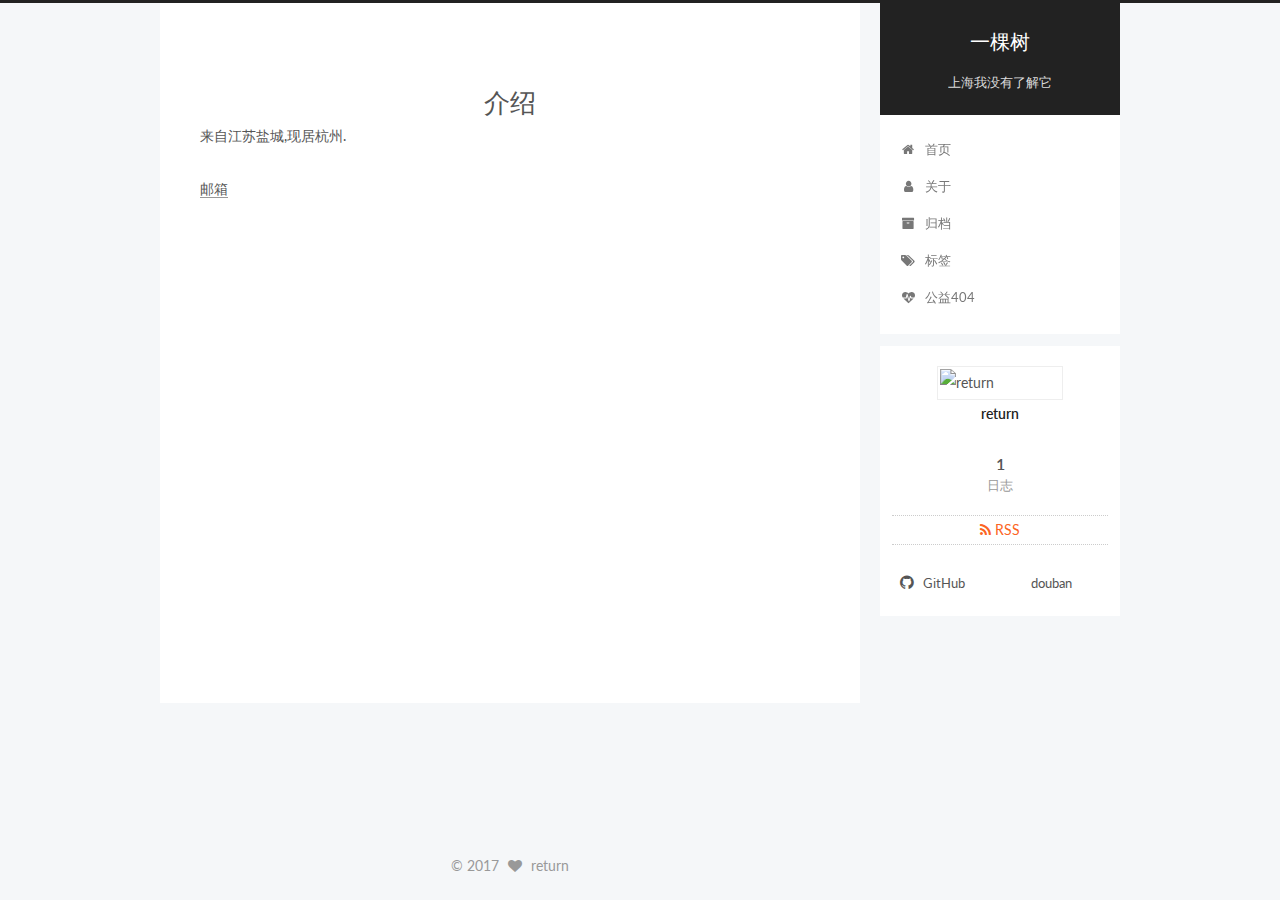
==== about/index.html @ ae462736 "Site updated: 2017-06-12 16:59:31" ====
<!doctype html>



  


<html class="theme-next pisces use-motion" lang="zh-Hans">
<head>
  <meta charset="UTF-8"/>
<meta http-equiv="X-UA-Compatible" content="IE=edge" />
<meta name="viewport" content="width=device-width, initial-scale=1, maximum-scale=1"/>

<meta name="google-site-verification" content="LMtObWMarObMpIDckNonSGL4AvN8BA0x9ZuLnkZKxPA" />








<meta http-equiv="Cache-Control" content="no-transform" />
<meta http-equiv="Cache-Control" content="no-siteapp" />















  
  
  <link href="/lib/fancybox/source/jquery.fancybox.css?v=2.1.5" rel="stylesheet" type="text/css" />




  
  
  
  

  
    
    
  

  

  

  

  

  
    
    
    <link href="//fonts.googleapis.com/css?family=Lato:300,300italic,400,400italic,700,700italic&subset=latin,latin-ext" rel="stylesheet" type="text/css">
  






<link href="/lib/font-awesome/css/font-awesome.min.css?v=4.6.2" rel="stylesheet" type="text/css" />

<link href="/css/main.css?v=5.1.1" rel="stylesheet" type="text/css" />


  <meta name="keywords" content="return" />





  <link rel="alternate" href="/atom.xml" title="一棵树" type="application/atom+xml" />




  <link rel="shortcut icon" type="image/x-icon" href="/favicon.ico?v=5.1.1" />






<meta name="description" content="来自江苏盐城,现居杭州. 邮箱">
<meta property="og:type" content="website">
<meta property="og:title" content="介绍">
<meta property="og:url" content="http://reartemis.com/about/index.html">
<meta property="og:site_name" content="一棵树">
<meta property="og:description" content="来自江苏盐城,现居杭州. 邮箱">
<meta property="og:updated_time" content="2017-06-12T03:16:35.000Z">
<meta name="twitter:card" content="summary">
<meta name="twitter:title" content="介绍">
<meta name="twitter:description" content="来自江苏盐城,现居杭州. 邮箱">



<script type="text/javascript" id="hexo.configurations">
  var NexT = window.NexT || {};
  var CONFIG = {
    root: '/',
    scheme: 'Pisces',
    sidebar: {"position":"right","display":"post","offset":12,"offset_float":0,"b2t":false,"scrollpercent":false},
    fancybox: true,
    motion: true,
    duoshuo: {
      userId: '0',
      author: '作者'
    },
    algolia: {
      applicationID: '',
      apiKey: '',
      indexName: '',
      hits: {"per_page":10},
      labels: {"input_placeholder":"Search for Posts","hits_empty":"We didn't find any results for the search: ${query}","hits_stats":"${hits} results found in ${time} ms"}
    }
  };
</script>



  <link rel="canonical" href="http://reartemis.com/about/"/>





  <title>介绍 | 一棵树</title>
</head>

<body itemscope itemtype="http://schema.org/WebPage" lang="zh-Hans">

  





  <script type="text/javascript">
    var _hmt = _hmt || [];
    (function() {
      var hm = document.createElement("script");
      hm.src = "https://hm.baidu.com/hm.js?f3980263d111bd22b8187573738417ef";
      var s = document.getElementsByTagName("script")[0];
      s.parentNode.insertBefore(hm, s);
    })();
  </script>











  
  
    
  

  <div class="container sidebar-position-right page-post-detail ">
    <div class="headband"></div>

    <header id="header" class="header" itemscope itemtype="http://schema.org/WPHeader">
      <div class="header-inner"><div class="site-brand-wrapper">
  <div class="site-meta ">
    

    <div class="custom-logo-site-title">
      <a href="/"  class="brand" rel="start">
        <span class="logo-line-before"><i></i></span>
        <span class="site-title">一棵树</span>
        <span class="logo-line-after"><i></i></span>
      </a>
    </div>
      
        <p class="site-subtitle">上海我没有了解它</p>
      
  </div>

  <div class="site-nav-toggle">
    <button>
      <span class="btn-bar"></span>
      <span class="btn-bar"></span>
      <span class="btn-bar"></span>
    </button>
  </div>
</div>

<nav class="site-nav">
  

  
    <ul id="menu" class="menu">
      
        
        <li class="menu-item menu-item-home">
          <a href="/" rel="section">
            
              <i class="menu-item-icon fa fa-fw fa-home"></i> <br />
            
            首页
          </a>
        </li>
      
        
        <li class="menu-item menu-item-about">
          <a href="/about/" rel="section">
            
              <i class="menu-item-icon fa fa-fw fa-user"></i> <br />
            
            关于
          </a>
        </li>
      
        
        <li class="menu-item menu-item-archives">
          <a href="/archives/" rel="section">
            
              <i class="menu-item-icon fa fa-fw fa-archive"></i> <br />
            
            归档
          </a>
        </li>
      
        
        <li class="menu-item menu-item-tags">
          <a href="/tags/" rel="section">
            
              <i class="menu-item-icon fa fa-fw fa-tags"></i> <br />
            
            标签
          </a>
        </li>
      
        
        <li class="menu-item menu-item-commonweal">
          <a href="/404.html" rel="section">
            
              <i class="menu-item-icon fa fa-fw fa-heartbeat"></i> <br />
            
            公益404
          </a>
        </li>
      

      
    </ul>
  

  
</nav>



 </div>
    </header>

    <main id="main" class="main">
      <div class="main-inner">
        <div class="content-wrap">
          <div id="content" class="content">
            

  <div id="posts" class="posts-expand">
  <header class="post-header">

	<h1 class="post-title" itemprop="name headline">介绍</h1>



</header>

    
    
      <p>来自江苏盐城,现居杭州.</p>
<p><a href="return_jun@hotmail.com">邮箱</a></p>

    
  </div>


          </div>
          


          
  <div class="comments" id="comments">
    
      <div id="disqus_thread">
        <noscript>
          Please enable JavaScript to view the
          <a href="https://disqus.com/?ref_noscript">comments powered by Disqus.</a>
        </noscript>
      </div>
    
  </div>


        </div>
        
          
  
  <div class="sidebar-toggle">
    <div class="sidebar-toggle-line-wrap">
      <span class="sidebar-toggle-line sidebar-toggle-line-first"></span>
      <span class="sidebar-toggle-line sidebar-toggle-line-middle"></span>
      <span class="sidebar-toggle-line sidebar-toggle-line-last"></span>
    </div>
  </div>

  <aside id="sidebar" class="sidebar">
    <div class="sidebar-inner">

      

      

      <section class="site-overview sidebar-panel sidebar-panel-active">
        <div class="site-author motion-element" itemprop="author" itemscope itemtype="http://schema.org/Person">
          <img class="site-author-image" itemprop="image"
               src="http://wx.qlogo.cn/mmopen/ajNVdqHZLLCEL1TCkCicAVtU5LlbMPtamys48VHePLxyuaxpnCmyyGdzfcyVBz3xoY93rCmgQyjk0DNEd08euaw/0"
               alt="return" />
          <p class="site-author-name" itemprop="name">return</p>
           
              <p class="site-description motion-element" itemprop="description"></p>
          
        </div>
        <nav class="site-state motion-element">

          
            <div class="site-state-item site-state-posts">
              <a href="/archives/">
                <span class="site-state-item-count">1</span>
                <span class="site-state-item-name">日志</span>
              </a>
            </div>
          

          

          

        </nav>

        
          <div class="feed-link motion-element">
            <a href="/atom.xml" rel="alternate">
              <i class="fa fa-rss"></i>
              RSS
            </a>
          </div>
        

        <div class="links-of-author motion-element">
          
            
              <span class="links-of-author-item">
                <a href="https://github.com/LordRoad" target="_blank" title="GitHub">
                  
                    <i class="fa fa-fw fa-github"></i>
                  
                  GitHub
                </a>
              </span>
            
              <span class="links-of-author-item">
                <a href="https://www.douban.com/people/return_jun" target="_blank" title="douban">
                  
                    <i class="fa fa-fw fa-icon-douban"></i>
                  
                  douban
                </a>
              </span>
            
          
        </div>

        
        

        
        

        


      </section>

      

      

    </div>
  </aside>


        
      </div>
    </main>

    <footer id="footer" class="footer">
      <div class="footer-inner">
        <div class="copyright" >
  
  &copy; 
  <span itemprop="copyrightYear">2017</span>
  <span class="with-love">
    <i class="fa fa-heart"></i>
  </span>
  <span class="author" itemprop="copyrightHolder">return</span>
</div>



        

        
      </div>
    </footer>

    
      <div class="back-to-top">
        <i class="fa fa-arrow-up"></i>
        
      </div>
    

  </div>

  

<script type="text/javascript">
  if (Object.prototype.toString.call(window.Promise) !== '[object Function]') {
    window.Promise = null;
  }
</script>









  












  
  <script type="text/javascript" src="/lib/jquery/index.js?v=2.1.3"></script>

  
  <script type="text/javascript" src="/lib/fastclick/lib/fastclick.min.js?v=1.0.6"></script>

  
  <script type="text/javascript" src="/lib/jquery_lazyload/jquery.lazyload.js?v=1.9.7"></script>

  
  <script type="text/javascript" src="/lib/velocity/velocity.min.js?v=1.2.1"></script>

  
  <script type="text/javascript" src="/lib/velocity/velocity.ui.min.js?v=1.2.1"></script>

  
  <script type="text/javascript" src="/lib/fancybox/source/jquery.fancybox.pack.js?v=2.1.5"></script>


  


  <script type="text/javascript" src="/js/src/utils.js?v=5.1.1"></script>

  <script type="text/javascript" src="/js/src/motion.js?v=5.1.1"></script>



  
  


  <script type="text/javascript" src="/js/src/affix.js?v=5.1.1"></script>

  <script type="text/javascript" src="/js/src/schemes/pisces.js?v=5.1.1"></script>



  
    <script type="text/javascript" src="/js/src/scrollspy.js?v=5.1.1"></script>
<script type="text/javascript" src="/js/src/post-details.js?v=5.1.1"></script>

  

  


  <script type="text/javascript" src="/js/src/bootstrap.js?v=5.1.1"></script>



  


  

    
      <script id="dsq-count-scr" src="https://reartemis.disqus.com/count.js" async></script>
    

    
      <script type="text/javascript">
        var disqus_config = function () {
          this.page.url = 'http://reartemis.com/about/index.html';
          this.page.identifier = 'about/index.html';
          this.page.title = '介绍';
        };
        var d = document, s = d.createElement('script');
        s.src = 'https://reartemis.disqus.com/embed.js';
        s.setAttribute('data-timestamp', '' + +new Date());
        (d.head || d.body).appendChild(s);
      </script>
    

  




	





  





  








  





  

  
<script>
(function(){
    var bp = document.createElement('script');
    var curProtocol = window.location.protocol.split(':')[0];
    if (curProtocol === 'https') {
        bp.src = 'https://zz.bdstatic.com/linksubmit/push.js';        
    }
    else {
        bp.src = 'http://push.zhanzhang.baidu.com/push.js';
    }
    var s = document.getElementsByTagName("script")[0];
    s.parentNode.insertBefore(bp, s);
})();
</script>


  

  

  

  

</body>
</html>
---- css/main.css ----
/* normalize.css v3.0.2 | MIT License | git.io/normalize */
html {
  font-family: sans-serif; /* 1 */
  -ms-text-size-adjust: 100%; /* 2 */
  -webkit-text-size-adjust: 100%; /* 2 */
}
body {
  margin: 0;
}
article,
aside,
details,
figcaption,
figure,
footer,
header,
hgroup,
main,
menu,
nav,
section,
summary {
  display: block;
}
audio,
canvas,
progress,
video {
  display: inline-block; /* 1 */
  vertical-align: baseline; /* 2 */
}
audio:not([controls]) {
  display: none;
  height: 0;
}
[hidden],
template {
  display: none;
}
a {
  background-color: transparent;
}
a:active,
a:hover {
  outline: 0;
}
abbr[title] {
  border-bottom: 1px dotted;
}
b,
strong {
  font-weight: bold;
}
dfn {
  font-style: italic;
}
h1 {
  font-size: 2em;
  margin: 0.67em 0;
}
mark {
  background: #ff0;
  color: #000;
}
small {
  font-size: 80%;
}
sub,
sup {
  font-size: 75%;
  line-height: 0;
  position: relative;
  vertical-align: baseline;
}
sup {
  top: -0.5em;
}
sub {
  bottom: -0.25em;
}
img {
  border: 0;
}
svg:not(:root) {
  overflow: hidden;
}
figure {
  margin: 1em 40px;
}
hr {
  -moz-box-sizing: content-box;
  box-sizing: content-box;
  height: 0;
}
pre {
  overflow: auto;
}
code,
kbd,
pre,
samp {
  font-family: monospace, monospace;
  font-size: 1em;
}
button,
input,
optgroup,
select,
textarea {
  color: inherit; /* 1 */
  font: inherit; /* 2 */
  margin: 0; /* 3 */
}
button {
  overflow: visible;
}
button,
select {
  text-transform: none;
}
button,
html input[type="button"],
input[type="reset"],
input[type="submit"] {
  -webkit-appearance: button; /* 2 */
  cursor: pointer; /* 3 */
}
button[disabled],
html input[disabled] {
  cursor: default;
}
button::-moz-focus-inner,
input::-moz-focus-inner {
  border: 0;
  padding: 0;
}
input {
  line-height: normal;
}
input[type="checkbox"],
input[type="radio"] {
  box-sizing: border-box; /* 1 */
  padding: 0; /* 2 */
}
input[type="number"]::-webkit-inner-spin-button,
input[type="number"]::-webkit-outer-spin-button {
  height: auto;
}
input[type="search"] {
  -webkit-appearance: textfield; /* 1 */
  -moz-box-sizing: content-box;
  -webkit-box-sizing: content-box; /* 2 */
  box-sizing: content-box;
}
input[type="search"]::-webkit-search-cancel-button,
input[type="search"]::-webkit-search-decoration {
  -webkit-appearance: none;
}
fieldset {
  border: 1px solid #c0c0c0;
  margin: 0 2px;
  padding: 0.35em 0.625em 0.75em;
}
legend {
  border: 0; /* 1 */
  padding: 0; /* 2 */
}
textarea {
  overflow: auto;
}
optgroup {
  font-weight: bold;
}
table {
  border-collapse: collapse;
  border-spacing: 0;
}
td,
th {
  padding: 0;
}
::selection {
  background: #262a30;
  color: #fff;
}
body {
  position: relative;
  font-family: 'Lato', "PingFang SC", "Microsoft YaHei", sans-serif;
  font-size: 14px;
  line-height: 2;
  color: #555;
  background: #f5f7f9;
}
@media (max-width: 767px) {
  body {
    padding-right: 0 !important;
  }
}
@media (min-width: 768px) and (max-width: 991px) {
  body {
    padding-right: 0 !important;
  }
}
@media (min-width: 1600px) {
  body {
    font-size: 16px;
  }
}
h1,
h2,
h3,
h4,
h5,
h6 {
  margin: 0;
  padding: 0;
  font-weight: bold;
  line-height: 1.5;
  font-family: 'Lato', "PingFang SC", "Microsoft YaHei", sans-serif;
}
h2,
h3,
h4,
h5,
h6 {
  margin: 20px 0 15px;
}
h1 {
  font-size: 22px;
}
@media (max-width: 767px) {
  h1 {
    font-size: 18px;
  }
}
h2 {
  font-size: 20px;
}
@media (max-width: 767px) {
  h2 {
    font-size: 16px;
  }
}
h3 {
  font-size: 18px;
}
@media (max-width: 767px) {
  h3 {
    font-size: 14px;
  }
}
h4 {
  font-size: 16px;
}
@media (max-width: 767px) {
  h4 {
    font-size: 12px;
  }
}
h5 {
  font-size: 14px;
}
@media (max-width: 767px) {
  h5 {
    font-size: 10px;
  }
}
h6 {
  font-size: 12px;
}
@media (max-width: 767px) {
  h6 {
    font-size: 8px;
  }
}
p {
  margin: 0 0 25px 0;
}
a {
  color: #555;
  text-decoration: none;
  border-bottom: 1px solid #999;
  word-wrap: break-word;
}
a:hover {
  color: #222;
  border-bottom-color: #222;
}
blockquote {
  margin: 0;
  padding: 0;
}
img {
  display: block;
  margin: auto;
  max-width: 100%;
  height: auto;
}
hr {
  margin: 40px 0;
  height: 3px;
  border: none;
  background-color: #ddd;
  background-image: repeating-linear-gradient(-45deg, #fff, #fff 4px, transparent 4px, transparent 8px);
}
blockquote {
  padding: 0 15px;
  color: #666;
  border-left: 4px solid #ddd;
}
blockquote cite::before {
  content: "-";
  padding: 0 5px;
}
dt {
  font-weight: 700;
}
dd {
  margin: 0;
  padding: 0;
}
.text-left {
  text-align: left;
}
.text-center {
  text-align: center;
}
.text-right {
  text-align: right;
}
.text-justify {
  text-align: justify;
}
.text-nowrap {
  white-space: nowrap;
}
.text-lowercase {
  text-transform: lowercase;
}
.text-uppercase {
  text-transform: uppercase;
}
.text-capitalize {
  text-transform: capitalize;
}
.center-block {
  display: block;
  margin-left: auto;
  margin-right: auto;
}
.clearfix:before,
.clearfix:after {
  content: " ";
  display: table;
}
.clearfix:after {
  clear: both;
}
.pullquote {
  width: 45%;
}
.pullquote.left {
  float: left;
  margin-left: 5px;
  margin-right: 10px;
}
.pullquote.right {
  float: right;
  margin-left: 10px;
  margin-right: 5px;
}
.affix.affix.affix {
  position: fixed;
}
.translation {
  margin-top: -20px;
  font-size: 14px;
  color: #999;
}
.scrollbar-measure {
  width: 100px;
  height: 100px;
  overflow: scroll;
  position: absolute;
  top: -9999px;
}
.use-motion .motion-element {
  opacity: 0;
}
table {
  margin: 20px 0;
  width: 100%;
  border-collapse: collapse;
  border-spacing: 0;
  border: 1px solid #ddd;
  font-size: 14px;
  table-layout: fixed;
  word-wrap: break-all;
}
table>tbody>tr:nth-of-type(odd) {
  background-color: #f9f9f9;
}
table>tbody>tr:hover {
  background-color: #f5f5f5;
}
caption,
th,
td {
  padding: 8px;
  text-align: left;
  vertical-align: middle;
  font-weight: normal;
}
th,
td {
  border-bottom: 3px solid #ddd;
  border-right: 1px solid #eee;
}
th {
  padding-bottom: 10px;
  font-weight: 700;
}
td {
  border-bottom-width: 1px;
}
html,
body {
  height: 100%;
}
.container {
  position: relative;
  min-height: 100%;
}
.header-inner {
  margin: 0 auto;
  padding: 100px 0 70px;
  width: 700px;
}
@media (min-width: 1600px) {
  .container .header-inner {
    width: 900px;
  }
}
.main {
  padding-bottom: 150px;
}
.main-inner {
  margin: 0 auto;
  width: 700px;
}
@media (min-width: 1600px) {
  .container .main-inner {
    width: 900px;
  }
}
.footer {
  position: absolute;
  left: 0;
  bottom: 0;
  width: 100%;
  min-height: 50px;
}
.footer-inner {
  box-sizing: border-box;
  margin: 20px auto;
  width: 700px;
}
@media (min-width: 1600px) {
  .container .footer-inner {
    width: 900px;
  }
}
pre,
.highlight {
  overflow: auto;
  margin: 20px 0;
  padding: 0;
  font-size: 13px;
  color: #4d4d4c;
  background: #f7f7f7;
  line-height: 1.6;
}
pre,
code {
  font-family: consolas, Menlo, "PingFang SC", "Microsoft YaHei", monospace;
}
code {
  padding: 2px 4px;
  word-wrap: break-word;
  color: #555;
  background: #eee;
  border-radius: 3px;
  font-size: 13px;
}
pre code {
  padding: 0;
  color: #4d4d4c;
  background: none;
  text-shadow: none;
}
.highlight {
  border-radius: 1px;
}
.highlight pre {
  border: none;
  margin: 0;
  padding: 10px 0;
}
.highlight table {
  margin: 0;
  width: auto;
  border: none;
}
.highlight td {
  border: none;
  padding: 0;
}
.highlight figcaption {
  font-size: 1em;
  color: #4d4d4c;
  line-height: 1em;
  margin-bottom: 1em;
}
.highlight figcaption:before,
.highlight figcaption:after {
  content: " ";
  display: table;
}
.highlight figcaption:after {
  clear: both;
}
.highlight figcaption a {
  float: right;
  color: #4d4d4c;
}
.highlight figcaption a:hover {
  border-bottom-color: #4d4d4c;
}
.highlight .gutter pre {
  padding-left: 10px;
  padding-right: 10px;
  color: #869194;
  text-align: right;
  background-color: #eff2f3;
}
.highlight .code pre {
  width: 100%;
  padding-left: 10px;
  padding-right: 10px;
  background-color: #f7f7f7;
}
.highlight .line {
  height: 20px;
}
.gutter {
  -webkit-user-select: none;
  -moz-user-select: none;
  -ms-user-select: none;
  user-select: none;
}
.gist table {
  width: auto;
}
.gist table td {
  border: none;
}
pre .deletion {
  background: #fdd;
}
pre .addition {
  background: #dfd;
}
pre .meta {
  color: #8959a8;
}
pre .comment {
  color: #8e908c;
}
pre .variable,
pre .attribute,
pre .tag,
pre .regexp,
pre .ruby .constant,
pre .xml .tag .title,
pre .xml .pi,
pre .xml .doctype,
pre .html .doctype,
pre .css .id,
pre .css .class,
pre .css .pseudo {
  color: #c82829;
}
pre .number,
pre .preprocessor,
pre .built_in,
pre .literal,
pre .params,
pre .constant,
pre .command {
  color: #f5871f;
}
pre .ruby .class .title,
pre .css .rules .attribute,
pre .string,
pre .value,
pre .inheritance,
pre .header,
pre .ruby .symbol,
pre .xml .cdata,
pre .special,
pre .number,
pre .formula {
  color: #718c00;
}
pre .title,
pre .css .hexcolor {
  color: #3e999f;
}
pre .function,
pre .python .decorator,
pre .python .title,
pre .ruby .function .title,
pre .ruby .title .keyword,
pre .perl .sub,
pre .javascript .title,
pre .coffeescript .title {
  color: #4271ae;
}
pre .keyword,
pre .javascript .function {
  color: #8959a8;
}
.full-image.full-image.full-image {
  border: none;
  max-width: 100%;
  width: auto;
  margin: 20px auto;
}
@media (min-width: 992px) {
  .full-image.full-image.full-image {
    max-width: none;
    width: 118%;
    margin: 0 -9%;
  }
}
.blockquote-center,
.page-home .post-type-quote blockquote,
.page-post-detail .post-type-quote blockquote {
  position: relative;
  margin: 40px 0;
  padding: 0;
  border-left: none;
  text-align: center;
}
.blockquote-center::before,
.page-home .post-type-quote blockquote::before,
.page-post-detail .post-type-quote blockquote::before,
.blockquote-center::after,
.page-home .post-type-quote blockquote::after,
.page-post-detail .post-type-quote blockquote::after {
  position: absolute;
  content: ' ';
  display: block;
  width: 100%;
  height: 24px;
  opacity: 0.2;
  background-repeat: no-repeat;
  background-position: 0 -6px;
  background-size: 22px 22px;
}
.blockquote-center::before,
.page-home .post-type-quote blockquote::before,
.page-post-detail .post-type-quote blockquote::before {
  top: -20px;
  background-image: url("../images/quote-l.svg");
  border-top: 1px solid #ccc;
}
.blockquote-center::after,
.page-home .post-type-quote blockquote::after,
.page-post-detail .post-type-quote blockquote::after {
  bottom: -20px;
  background-image: url("../images/quote-r.svg");
  border-bottom: 1px solid #ccc;
  background-position: 100% 8px;
}
.blockquote-center p,
.page-home .post-type-quote blockquote p,
.page-post-detail .post-type-quote blockquote p,
.blockquote-center div,
.page-home .post-type-quote blockquote div,
.page-post-detail .post-type-quote blockquote div {
  text-align: center;
}
.post .post-body .group-picture img {
  box-sizing: border-box;
  padding: 0 3px;
  border: none;
}
.post .group-picture-row {
  overflow: hidden;
  margin-top: 6px;
}
.post .group-picture-row:first-child {
  margin-top: 0;
}
.post .group-picture-column {
  float: left;
}
.page-post-detail .post-body .group-picture-column {
  float: none;
  margin-top: 10px;
  width: auto !important;
}
.page-post-detail .post-body .group-picture-column img {
  margin: 0 auto;
}
.page-archive .group-picture-container {
  overflow: hidden;
}
.page-archive .group-picture-row {
  float: left;
}
.page-archive .group-picture-row:first-child {
  margin-top: 6px;
}
.page-archive .group-picture-column {
  max-width: 150px;
  max-height: 150px;
}
.note {
  padding: 20px;
  margin: 20px 0;
  border: 1px solid #eee;
  border-left-width: 5px;
  border-radius: 3px;
}
.note h2,
.note h3,
.note h4,
.note h5,
.note h6 {
  margin-top: 0;
  margin-bottom: 5px;
  padding-top: 0 !important;
}
.note p:last-child {
  margin-bottom: 0;
}
.note code {
  border-radius: 3px;
}
.note+.note {
  margin-top: -5px;
}
.default {
  border-left-color: #777;
}
.default h2,
.default h3,
.default h4,
.default h5,
.default h6 {
  color: #777;
}
.primary {
  border-left-color: #428bca;
}
.primary h2,
.primary h3,
.primary h4,
.primary h5,
.primary h6 {
  color: #428bca;
}
.success {
  border-left-color: #5cb85c;
}
.success h2,
.success h3,
.success h4,
.success h5,
.success h6 {
  color: #5cb85c;
}
.danger {
  border-left-color: #d9534f;
}
.danger h2,
.danger h3,
.danger h4,
.danger h5,
.danger h6 {
  color: #d9534f;
}
.warning {
  border-left-color: #f0ad4e;
}
.warning h2,
.warning h3,
.warning h4,
.warning h5,
.warning h6 {
  color: #f0ad4e;
}
.info {
  border-left-color: #5bc0de;
}
.info h2,
.info h3,
.info h4,
.info h5,
.info h6 {
  color: #5bc0de;
}
.btn {
  display: inline-block;
  padding: 0 20px;
  font-size: 14px;
  color: #fff;
  background: #222;
  border: 2px solid #555;
  text-decoration: none;
  border-radius: 0;
  transition-property: background-color;
  transition-duration: 0.2s;
  transition-timing-function: ease-in-out;
  transition-delay: 0s;
}
.btn:hover,
.post-button .btn:hover {
  border-color: #222;
  color: #fff;
  background: #222;
}
.btn-bar {
  display: block;
  width: 22px;
  height: 2px;
  background: #555;
  border-radius: 1px;
}
.btn-bar+.btn-bar {
  margin-top: 4px;
}
.pagination {
  margin: 120px 0 40px;
  text-align: center;
  border-top: 1px solid #eee;
}
.page-number-basic,
.pagination .prev,
.pagination .next,
.pagination .page-number,
.pagination .space {
  display: inline-block;
  position: relative;
  top: -1px;
  margin: 0 10px;
  padding: 0 10px;
  line-height: 30px;
}
@media (max-width: 767px) {
  .page-number-basic,
  .pagination .prev,
  .pagination .next,
  .pagination .page-number,
  .pagination .space {
    margin: 0 5px;
  }
}
.pagination .prev,
.pagination .next,
.pagination .page-number {
  border-bottom: 0;
  border-top: 1px solid #eee;
  transition-property: border-color;
  transition-duration: 0.2s;
  transition-timing-function: ease-in-out;
  transition-delay: 0s;
}
.pagination .prev:hover,
.pagination .next:hover,
.pagination .page-number:hover {
  border-top-color: #222;
}
.pagination .space {
  padding: 0;
  margin: 0;
}
.pagination .prev {
  margin-left: 0;
}
.pagination .next {
  margin-right: 0;
}
.pagination .page-number.current {
  color: #fff;
  background: #ccc;
  border-top-color: #ccc;
}
@media (max-width: 767px) {
  .pagination {
    border-top: none;
  }
  .pagination .prev,
  .pagination .next,
  .pagination .page-number {
    margin-bottom: 10px;
    border-top: 0;
    border-bottom: 1px solid #eee;
  }
  .pagination .prev:hover,
  .pagination .next:hover,
  .pagination .page-number:hover {
    border-bottom-color: #222;
  }
}
.comments {
  margin: 60px 20px 0;
}
.tag-cloud {
  text-align: center;
}
.tag-cloud a {
  display: inline-block;
  margin: 10px;
}
.back-to-top {
  box-sizing: border-box;
  position: fixed;
  bottom: -100px;
  right: 30px;
  z-index: 1050;
  padding: 0 6px;
  width: 24px;
  background: #222;
  font-size: 12px;
  opacity: 0.6;
  color: #fff;
  cursor: pointer;
  text-align: center;
  -webkit-transform: translateZ(0);
  transition-property: bottom;
  transition-duration: 0.2s;
  transition-timing-function: ease-in-out;
  transition-delay: 0s;
}
@media (max-width: 767px) {
  .back-to-top {
    display: none;
  }
}
@media (min-width: 768px) and (max-width: 991px) {
  .back-to-top {
    display: none;
  }
}
.back-to-top.back-to-top-on {
  bottom: 30px;
}
.header {
  background: transparent;
}
.header-inner {
  position: relative;
}
.headband {
  height: 3px;
  background: #222;
}
.site-meta {
  margin: 0;
  text-align: center;
}
@media (max-width: 767px) {
  .site-meta {
    text-align: center;
  }
}
.brand {
  position: relative;
  display: inline-block;
  padding: 0 40px;
  color: #fff;
  background: #222;
  border-bottom: none;
}
.brand:hover {
  color: #fff;
}
.logo {
  display: inline-block;
  margin-right: 5px;
  line-height: 36px;
  vertical-align: top;
}
.site-title {
  display: inline-block;
  vertical-align: top;
  line-height: 36px;
  font-size: 20px;
  font-weight: normal;
  font-family: 'Lato', "PingFang SC", "Microsoft YaHei", sans-serif;
}
.site-subtitle {
  margin-top: 10px;
  font-size: 13px;
  color: #ddd;
}
.use-motion .brand {
  opacity: 0;
}
.use-motion .logo,
.use-motion .site-title,
.use-motion .site-subtitle {
  opacity: 0;
  position: relative;
  top: -10px;
}
.site-nav-toggle {
  display: none;
  position: absolute;
  top: 10px;
  left: 10px;
}
@media (max-width: 767px) {
  .site-nav-toggle {
    display: block;
  }
}
.site-nav-toggle button {
  margin-top: 2px;
  padding: 9px 10px;
  background: transparent;
  border: none;
}
@media (max-width: 767px) {
  .site-nav {
    display: none;
    margin: 0 -10px;
    padding: 0 10px;
    clear: both;
    border-top: 1px solid #ddd;
  }
}
@media (min-width: 768px) and (max-width: 991px) {
  .site-nav {
    display: block !important;
  }
}
@media (min-width: 992px) {
  .site-nav {
    display: block !important;
  }
}
.menu {
  margin-top: 20px;
  padding-left: 0;
  text-align: center;
}
.menu .menu-item {
  display: inline-block;
  margin: 0 10px;
  list-style: none;
}
@media screen and (max-width: 767px) {
  .menu .menu-item {
    margin-top: 10px;
  }
}
.menu .menu-item a {
  display: block;
  font-size: 13px;
  line-height: inherit;
  border-bottom: 1px solid transparent;
  transition-property: border-color;
  transition-duration: 0.2s;
  transition-timing-function: ease-in-out;
  transition-delay: 0s;
}
.menu .menu-item a:hover,
.menu-item-active a {
  border-bottom-color: #222;
}
.menu .menu-item .fa {
  margin-right: 5px;
}
.use-motion .menu-item {
  opacity: 0;
}
.post-body {
  font-family: 'Lato', "PingFang SC", "Microsoft YaHei", sans-serif;
}
@media (max-width: 767px) {
  .post-body {
    word-break: break-word;
  }
}
.post-body .fancybox img {
  display: block !important;
  margin: 0 auto;
  cursor: pointer;
  cursor: zoom-in;
  cursor: -webkit-zoom-in;
}
.post-body .image-caption,
.post-body .figure .caption {
  margin: 10px auto 15px;
  text-align: center;
  font-size: 14px;
  color: #999;
  font-weight: bold;
  line-height: 1;
}
.post-sticky-flag {
  display: inline-block;
  font-size: 16px;
  -ms-transform: rotate(30deg);
  -webkit-transform: rotate(30deg);
  -moz-transform: rotate(30deg);
  -ms-transform: rotate(30deg);
  -o-transform: rotate(30deg);
  transform: rotate(30deg);
}
.posts-expand {
  padding-top: 40px;
}
@media (max-width: 767px) {
  .posts-expand {
    margin: 0 20px;
  }
  .post-body pre {
    padding: 10px;
  }
  .post-body pre .gutter pre {
    padding-right: 10px;
  }
  .post-body .highlight {
    margin-left: 0px;
    margin-right: 0px;
    padding: 0;
  }
  .post-body .highlight .gutter pre {
    padding-right: 10px;
  }
}
@media (min-width: 992px) {
  .posts-expand .post-body {
    text-align: justify;
  }
}
.posts-expand .post-body h2,
.posts-expand .post-body h3,
.posts-expand .post-body h4,
.posts-expand .post-body h5,
.posts-expand .post-body h6 {
  padding-top: 10px;
}
.posts-expand .post-body h2 .header-anchor,
.posts-expand .post-body h3 .header-anchor,
.posts-expand .post-body h4 .header-anchor,
.posts-expand .post-body h5 .header-anchor,
.posts-expand .post-body h6 .header-anchor {
  float: right;
  margin-left: 10px;
  color: #ccc;
  border-bottom-style: none;
  visibility: hidden;
}
.posts-expand .post-body h2 .header-anchor:hover,
.posts-expand .post-body h3 .header-anchor:hover,
.posts-expand .post-body h4 .header-anchor:hover,
.posts-expand .post-body h5 .header-anchor:hover,
.posts-expand .post-body h6 .header-anchor:hover {
  color: inherit;
}
.posts-expand .post-body h2:hover .header-anchor,
.posts-expand .post-body h3:hover .header-anchor,
.posts-expand .post-body h4:hover .header-anchor,
.posts-expand .post-body h5:hover .header-anchor,
.posts-expand .post-body h6:hover .header-anchor {
  visibility: visible;
}
.posts-expand .post-body ul li {
  list-style: circle;
}
.posts-expand .post-body img {
  box-sizing: border-box;
  margin: auto;
  padding: 3px;
  border: 1px solid #ddd;
}
.posts-expand .fancybox img {
  margin: 0 auto;
}
@media (max-width: 767px) {
  .posts-collapse {
    margin: 0 20px;
  }
  .posts-collapse .post-title,
  .posts-collapse .post-meta {
    display: block;
    width: auto;
    text-align: left;
  }
}
.posts-collapse {
  position: relative;
  z-index: 1010;
  margin-left: 55px;
}
.posts-collapse::after {
  content: " ";
  position: absolute;
  top: 20px;
  left: 0;
  margin-left: -2px;
  width: 4px;
  height: 100%;
  background: #f5f5f5;
  z-index: -1;
}
@media (max-width: 767px) {
  .posts-collapse {
    margin: 0 20px;
  }
}
.posts-collapse .collection-title {
  position: relative;
  margin: 60px 0;
}
.posts-collapse .collection-title h1,
.posts-collapse .collection-title h2 {
  margin-left: 20px;
}
.posts-collapse .collection-title small {
  color: #bbb;
  margin-left: 5px;
}
.posts-collapse .collection-title::before {
  content: " ";
  position: absolute;
  left: 0;
  top: 50%;
  margin-left: -4px;
  margin-top: -4px;
  width: 8px;
  height: 8px;
  background: #bbb;
  border-radius: 50%;
}
.posts-collapse .post {
  margin: 30px 0;
}
.posts-collapse .post-header {
  position: relative;
  transition-duration: 0.2s;
  transition-timing-function: ease-in-out;
  transition-delay: 0s;
  transition-property: border;
  border-bottom: 1px dashed #ccc;
}
.posts-collapse .post-header::before {
  content: " ";
  position: absolute;
  left: 0;
  top: 12px;
  width: 6px;
  height: 6px;
  margin-left: -4px;
  background: #bbb;
  border-radius: 50%;
  border: 1px solid #fff;
  transition-duration: 0.2s;
  transition-timing-function: ease-in-out;
  transition-delay: 0s;
  transition-property: background;
}
.posts-collapse .post-header:hover {
  border-bottom-color: #666;
}
.posts-collapse .post-header:hover::before {
  background: #222;
}
.posts-collapse .post-meta {
  position: absolute;
  font-size: 12px;
  left: 20px;
  top: 5px;
}
.posts-collapse .post-comments-count {
  display: none;
}
.posts-collapse .post-title {
  margin-left: 60px;
  font-size: 16px;
  font-weight: normal;
  line-height: inherit;
}
.posts-collapse .post-title::after {
  margin-left: 3px;
  opacity: 0.6;
}
.posts-collapse .post-title a {
  color: #666;
  border-bottom: none;
}
.page-home .post-type-quote .post-header,
.page-post-detail .post-type-quote .post-header,
.page-home .post-type-quote .post-tags,
.page-post-detail .post-type-quote .post-tags {
  display: none;
}
.posts-expand .post-title {
  font-size: 26px;
  text-align: center;
  word-break: break-word;
  font-weight: 400;
}
@media (max-width: 767px) {
  .posts-expand .post-title {
    font-size: 22px;
  }
}
.posts-expand .post-title-link {
  display: inline-block;
  position: relative;
  color: #555;
  border-bottom: none;
  line-height: 1.2;
  vertical-align: top;
}
.posts-expand .post-title-link::before {
  content: "";
  position: absolute;
  width: 100%;
  height: 2px;
  bottom: 0;
  left: 0;
  background-color: #000;
  visibility: hidden;
  -webkit-transform: scaleX(0);
  -moz-transform: scaleX(0);
  -ms-transform: scaleX(0);
  -o-transform: scaleX(0);
  transform: scaleX(0);
  transition-duration: 0.2s;
  transition-timing-function: ease-in-out;
  transition-delay: 0s;
}
.posts-expand .post-title-link:hover::before {
  visibility: visible;
  -webkit-transform: scaleX(1);
  -moz-transform: scaleX(1);
  -ms-transform: scaleX(1);
  -o-transform: scaleX(1);
  transform: scaleX(1);
}
.posts-expand .post-title-link .fa {
  font-size: 16px;
}
.posts-expand .post-meta {
  margin: 3px 0 60px 0;
  color: #999;
  font-family: 'Lato', "PingFang SC", "Microsoft YaHei", sans-serif;
  font-size: 12px;
  text-align: center;
}
.posts-expand .post-meta .post-category-list {
  display: inline-block;
  margin: 0;
  padding: 3px;
}
.posts-expand .post-meta .post-category-list-link {
  color: #999;
}
.posts-expand .post-meta .post-description {
  font-size: 14px;
  margin-top: 2px;
}
.post-wordcount {
  display: inline-block;
}
.post-meta-divider {
  margin: 0 0.5em;
}
.post-meta-item-icon {
  margin-right: 3px;
}
@media (min-width: 768px) and (max-width: 991px) {
  .post-meta-item-icon {
    display: inline-block;
  }
}
@media (max-width: 767px) {
  .post-meta-item-icon {
    display: inline-block;
  }
}
@media (min-width: 768px) and (max-width: 991px) {
  .post-meta-item-text {
    display: none;
  }
}
@media (max-width: 767px) {
  .post-meta-item-text {
    display: none;
  }
}
@media (max-width: 767px) {
  .posts-expand .post-comments-count {
    display: none;
  }
}
.post-button {
  margin-top: 50px;
}
.post-button .btn {
  color: #555;
  font-size: 14px;
  background: #fff;
  border-radius: 2px;
  line-height: 2;
  margin: 0 4px 8px 4px;
}
.post-button .fa-fw {
  width: 1.285714285714286em;
  text-align: left;
}
.posts-expand .post-tags {
  margin-top: 40px;
  text-align: center;
}
.posts-expand .post-tags a {
  display: inline-block;
  margin-right: 10px;
  font-size: 13px;
}
.post-nav {
  display: table;
  margin-top: 15px;
  width: 100%;
  border-top: 1px solid #eee;
}
.post-nav-divider {
  display: table-cell;
  width: 10%;
}
.post-nav-item {
  display: table-cell;
  padding: 10px 0 0 0;
  width: 45%;
  vertical-align: top;
}
.post-nav-item a {
  position: relative;
  display: block;
  line-height: 25px;
  font-size: 14px;
  color: #555;
  border-bottom: none;
}
.post-nav-item a:hover {
  color: #222;
  border-bottom: none;
}
.post-nav-item a:active {
  top: 2px;
}
.post-nav-item .fa {
  position: absolute;
  top: 8px;
  left: 0;
  font-size: 12px;
}
.post-nav-next a {
  padding-left: 15px;
}
.post-nav-prev {
  text-align: right;
}
.post-nav-prev a {
  padding-right: 15px;
}
.post-nav-prev .fa {
  right: 0;
  left: auto;
}
.posts-expand .post-eof {
  display: block;
  margin: 80px auto 60px;
  width: 8%;
  height: 1px;
  background: #ccc;
  text-align: center;
}
.post:last-child .post-eof.post-eof.post-eof {
  display: none;
}
.post-gallery {
  display: table;
  table-layout: fixed;
  width: 100%;
  border-collapse: separate;
}
.post-gallery-row {
  display: table-row;
}
.post-gallery .post-gallery-img {
  display: table-cell;
  text-align: center;
  vertical-align: middle;
  border: none;
}
.post-gallery .post-gallery-img img {
  max-width: 100%;
  max-height: 100%;
  border: none;
}
.fancybox-close,
.fancybox-close:hover {
  border: none;
}
.sidebar {
  position: fixed;
  right: 0;
  top: 0;
  bottom: 0;
  width: 0;
  z-index: 1040;
  box-shadow: inset 0 2px 6px #000;
  background: #222;
  -webkit-transform: translateZ(0);
}
.sidebar a {
  color: #999;
  border-bottom-color: #555;
}
.sidebar a:hover {
  color: #eee;
}
@media (min-width: 768px) and (max-width: 991px) {
  .sidebar {
    display: none !important;
  }
}
@media (max-width: 767px) {
  .sidebar {
    display: none !important;
  }
}
.sidebar-inner {
  position: relative;
  padding: 20px 10px;
  color: #999;
  text-align: center;
}
.sidebar-toggle {
  position: fixed;
  right: 30px;
  bottom: 45px;
  width: 14px;
  height: 14px;
  padding: 5px;
  background: #222;
  line-height: 0;
  z-index: 1050;
  cursor: pointer;
  -webkit-transform: translateZ(0);
}
@media (min-width: 768px) and (max-width: 991px) {
  .sidebar-toggle {
    display: none;
  }
}
@media (max-width: 767px) {
  .sidebar-toggle {
    display: none;
  }
}
.sidebar-toggle-line {
  position: relative;
  display: inline-block;
  vertical-align: top;
  height: 2px;
  width: 100%;
  background: #fff;
  margin-top: 3px;
}
.sidebar-toggle-line:first-child {
  margin-top: 0;
}
.site-author-image {
  display: block;
  margin: 0 auto;
  padding: 2px;
  max-width: 120px;
  height: auto;
  border: 1px solid #eee;
}
.site-author-name {
  margin: 0;
  text-align: center;
  color: #222;
  font-weight: 600;
}
.site-description {
  margin-top: 0;
  text-align: center;
  font-size: 13px;
  color: #999;
}
.site-state {
  overflow: hidden;
  line-height: 1.4;
  white-space: nowrap;
  text-align: center;
}
.site-state-item {
  display: inline-block;
  padding: 0 15px;
  border-left: 1px solid #eee;
}
.site-state-item:first-child {
  border-left: none;
}
.site-state-item a {
  border-bottom: none;
}
.site-state-item-count {
  display: block;
  text-align: center;
  color: inherit;
  font-weight: 600;
  font-size: 16px;
}
.site-state-item-name {
  font-size: 13px;
  color: #999;
}
.feed-link {
  margin-top: 20px;
}
.feed-link a {
  display: inline-block;
  padding: 0 15px;
  color: #fc6423;
  border: 1px solid #fc6423;
  border-radius: 4px;
}
.feed-link a i {
  color: #fc6423;
  font-size: 14px;
}
.feed-link a:hover {
  color: #fff;
  background: #fc6423;
}
.feed-link a:hover i {
  color: #fff;
}
.links-of-author {
  margin-top: 20px;
}
.links-of-author a {
  display: inline-block;
  vertical-align: middle;
  margin-right: 10px;
  margin-bottom: 10px;
  border-bottom-color: #555;
  font-size: 13px;
}
.links-of-author a:before {
  display: inline-block;
  vertical-align: middle;
  margin-right: 3px;
  content: " ";
  width: 4px;
  height: 4px;
  border-radius: 50%;
  background: #4e28c7;
}
.links-of-blogroll {
  font-size: 13px;
}
.links-of-blogroll-title {
  margin-top: 20px;
  font-size: 14px;
  font-weight: 600;
}
.links-of-blogroll-list {
  margin: 0;
  padding: 0;
  list-style: none;
}
.links-of-blogroll-item {
  padding: 2px 10px;
}
.sidebar-nav {
  margin: 0 0 20px;
  padding-left: 0;
}
.sidebar-nav li {
  display: inline-block;
  cursor: pointer;
  border-bottom: 1px solid transparent;
  font-size: 14px;
  color: #555;
}
.sidebar-nav li:hover {
  color: #fc6423;
}
.page-post-detail .sidebar-nav-toc {
  padding: 0 5px;
}
.page-post-detail .sidebar-nav-overview {
  margin-left: 10px;
}
.sidebar-nav .sidebar-nav-active {
  color: #fc6423;
  border-bottom-color: #fc6423;
}
.sidebar-nav .sidebar-nav-active:hover {
  color: #fc6423;
}
.sidebar-panel {
  display: none;
}
.sidebar-panel-active {
  display: block;
}
.post-toc-empty {
  font-size: 14px;
  color: #666;
}
.post-toc-wrap {
  overflow: hidden;
}
.post-toc {
  overflow: auto;
}
.post-toc ol {
  margin: 0;
  padding: 0 2px 5px 10px;
  text-align: left;
  list-style: none;
  font-size: 14px;
}
.post-toc ol > ol {
  padding-left: 0;
}
.post-toc ol a {
  transition-duration: 0.2s;
  transition-timing-function: ease-in-out;
  transition-delay: 0s;
  transition-property: all;
  color: #666;
  border-bottom-color: #ccc;
}
.post-toc ol a:hover {
  color: #000;
  border-bottom-color: #000;
}
.post-toc .nav-item {
  overflow: hidden;
  text-overflow: ellipsis;
  white-space: nowrap;
  line-height: 1.8;
}
.post-toc .nav .nav-child {
  display: none;
}
.post-toc .nav .active > .nav-child {
  display: block;
}
.post-toc .nav .active-current > .nav-child {
  display: block;
}
.post-toc .nav .active-current > .nav-child > .nav-item {
  display: block;
}
.post-toc .nav .active > a {
  color: #fc6423;
  border-bottom-color: #fc6423;
}
.post-toc .nav .active-current > a {
  color: #fc6423;
}
.post-toc .nav .active-current > a:hover {
  color: #fc6423;
}
.footer {
  font-size: 14px;
  color: #999;
}
.footer img {
  border: none;
}
.footer-inner {
  text-align: center;
}
.with-love {
  display: inline-block;
  margin: 0 5px;
}
.powered-by,
.theme-info {
  display: inline-block;
}
.powered-by {
  margin-right: 10px;
}
.powered-by::after {
  content: "|";
  padding-left: 10px;
}
.cc-license {
  margin-top: 10px;
  text-align: center;
}
.cc-license .cc-opacity {
  opacity: 0.7;
  border-bottom: none;
}
.cc-license .cc-opacity:hover {
  opacity: 0.9;
}
.cc-license img {
  display: inline-block;
}
.theme-next #ds-thread #ds-reset {
  color: #555;
}
.theme-next #ds-thread #ds-reset .ds-replybox {
  margin-bottom: 30px;
}
.theme-next #ds-thread #ds-reset .ds-replybox .ds-avatar,
.theme-next #ds-reset .ds-avatar img {
  box-shadow: none;
}
.theme-next #ds-thread #ds-reset .ds-textarea-wrapper {
  border-color: #c7d4e1;
  background: none;
  border-top-right-radius: 3px;
  border-top-left-radius: 3px;
}
.theme-next #ds-thread #ds-reset .ds-textarea-wrapper textarea {
  height: 60px;
}
.theme-next #ds-reset .ds-rounded-top {
  border-radius: 0;
}
.theme-next #ds-thread #ds-reset .ds-post-toolbar {
  box-sizing: border-box;
  border: 1px solid #c7d4e1;
  background: #f6f8fa;
}
.theme-next #ds-thread #ds-reset .ds-post-options {
  height: 40px;
  border: none;
  background: none;
}
.theme-next #ds-thread #ds-reset .ds-toolbar-buttons {
  top: 11px;
}
.theme-next #ds-thread #ds-reset .ds-sync {
  top: 5px;
}
.theme-next #ds-thread #ds-reset .ds-post-button {
  top: 4px;
  right: 5px;
  width: 90px;
  height: 30px;
  border: 1px solid #c5ced7;
  border-radius: 3px;
  background-image: linear-gradient(#fbfbfc, #f5f7f9);
  color: #60676d;
}
.theme-next #ds-thread #ds-reset .ds-post-button:hover {
  background-position: 0 -30px;
  color: #60676d;
}
.theme-next #ds-thread #ds-reset .ds-comments-info {
  padding: 10px 0;
}
.theme-next #ds-thread #ds-reset .ds-sort {
  display: none;
}
.theme-next #ds-thread #ds-reset li.ds-tab a.ds-current {
  border: none;
  background: #f6f8fa;
  color: #60676d;
}
.theme-next #ds-thread #ds-reset li.ds-tab a.ds-current:hover {
  background-color: #e9f0f7;
  color: #60676d;
}
.theme-next #ds-thread #ds-reset li.ds-tab a {
  border-radius: 2px;
  padding: 5px;
}
.theme-next #ds-thread #ds-reset .ds-login-buttons p {
  color: #999;
  line-height: 36px;
}
.theme-next #ds-thread #ds-reset .ds-login-buttons .ds-service-list li {
  height: 28px;
}
.theme-next #ds-thread #ds-reset .ds-service-list a {
  background: none;
  padding: 5px;
  border: 1px solid;
  border-radius: 3px;
  text-align: center;
}
.theme-next #ds-thread #ds-reset .ds-service-list a:hover {
  color: #fff;
  background: #666;
}
.theme-next #ds-thread #ds-reset .ds-service-list .ds-weibo {
  color: #fc9b00;
  border-color: #fc9b00;
}
.theme-next #ds-thread #ds-reset .ds-service-list .ds-weibo:hover {
  background: #fc9b00;
}
.theme-next #ds-thread #ds-reset .ds-service-list .ds-qq {
  color: #60a3ec;
  border-color: #60a3ec;
}
.theme-next #ds-thread #ds-reset .ds-service-list .ds-qq:hover {
  background: #60a3ec;
}
.theme-next #ds-thread #ds-reset .ds-service-list .ds-renren {
  color: #2e7ac4;
  border-color: #2e7ac4;
}
.theme-next #ds-thread #ds-reset .ds-service-list .ds-renren:hover {
  background: #2e7ac4;
}
.theme-next #ds-thread #ds-reset .ds-service-list .ds-douban {
  color: #37994c;
  border-color: #37994c;
}
.theme-next #ds-thread #ds-reset .ds-service-list .ds-douban:hover {
  background: #37994c;
}
.theme-next #ds-thread #ds-reset .ds-service-list .ds-kaixin {
  color: #fef20d;
  border-color: #fef20d;
}
.theme-next #ds-thread #ds-reset .ds-service-list .ds-kaixin:hover {
  background: #fef20d;
}
.theme-next #ds-thread #ds-reset .ds-service-list .ds-netease {
  color: #f00;
  border-color: #f00;
}
.theme-next #ds-thread #ds-reset .ds-service-list .ds-netease:hover {
  background: #f00;
}
.theme-next #ds-thread #ds-reset .ds-service-list .ds-sohu {
  color: #ffcb05;
  border-color: #ffcb05;
}
.theme-next #ds-thread #ds-reset .ds-service-list .ds-sohu:hover {
  background: #ffcb05;
}
.theme-next #ds-thread #ds-reset .ds-service-list .ds-baidu {
  color: #2831e0;
  border-color: #2831e0;
}
.theme-next #ds-thread #ds-reset .ds-service-list .ds-baidu:hover {
  background: #2831e0;
}
.theme-next #ds-thread #ds-reset .ds-service-list .ds-google {
  color: #166bec;
  border-color: #166bec;
}
.theme-next #ds-thread #ds-reset .ds-service-list .ds-google:hover {
  background: #166bec;
}
.theme-next #ds-thread #ds-reset .ds-service-list .ds-weixin {
  color: #00ce0d;
  border-color: #00ce0d;
}
.theme-next #ds-thread #ds-reset .ds-service-list .ds-weixin:hover {
  background: #00ce0d;
}
.theme-next #ds-thread #ds-reset .ds-service-list .ds-more-services {
  border: none;
}
.theme-next #ds-thread #ds-reset .ds-service-list .ds-more-services:hover {
  background: none;
}
.theme-next #ds-reset .duoshuo-ua-admin {
  display: inline-block;
  color: #f00;
}
.theme-next #ds-reset .duoshuo-ua-platform,
.theme-next #ds-reset .duoshuo-ua-browser {
  color: #ccc;
}
.theme-next #ds-reset .duoshuo-ua-platform .fa,
.theme-next #ds-reset .duoshuo-ua-browser .fa {
  display: inline-block;
  margin-right: 3px;
}
.theme-next #ds-reset .duoshuo-ua-separator {
  display: inline-block;
  margin-left: 5px;
}
.theme-next .this_ua {
  background-color: #ccc !important;
  border-radius: 4px;
  padding: 0 5px !important;
  margin: 1px 1px !important;
  border: 1px solid #bbb !important;
  color: #fff;
  display: inline-block !important;
}
.theme-next .this_ua.admin {
  background-color: #d9534f !important;
  border-color: #d9534f !important;
}
.theme-next .this_ua.platform.iOS,
.theme-next .this_ua.platform.Mac,
.theme-next .this_ua.platform.Windows {
  background-color: #39b3d7 !important;
  border-color: #46b8da !important;
}
.theme-next .this_ua.platform.Linux {
  background-color: #3a3a3a !important;
  border-color: #1f1f1f !important;
}
.theme-next .this_ua.platform.Android {
  background-color: #00c47d !important;
  border-color: #01b171 !important;
}
.theme-next .this_ua.browser.Mobile,
.theme-next .this_ua.browser.Chrome {
  background-color: #5cb85c !important;
  border-color: #4cae4c !important;
}
.theme-next .this_ua.browser.Firefox {
  background-color: #f0ad4e !important;
  border-color: #eea236 !important;
}
.theme-next .this_ua.browser.Maxthon,
.theme-next .this_ua.browser.IE {
  background-color: #428bca !important;
  border-color: #357ebd !important;
}
.theme-next .this_ua.browser.baidu,
.theme-next .this_ua.browser.UCBrowser,
.theme-next .this_ua.browser.Opera {
  background-color: #d9534f !important;
  border-color: #d43f3a !important;
}
.theme-next .this_ua.browser.Android,
.theme-next .this_ua.browser.QQBrowser {
  background-color: #78ace9 !important;
  border-color: #4cae4c !important;
}
.cloud-tie-wrapper img {
  display: inline-block;
}
.cloud-tie-wrapper .total-txt {
  font-size: 1em !important;
}
.cloud-tie-join-count .join-count {
  color: #555 !important;
  font-size: inherit !important;
  margin: 0 !important;
}
.post-spread {
  margin-top: 20px;
  text-align: center;
}
.jiathis_style {
  display: inline-block;
}
.jiathis_style a {
  border: none;
}
.fa {
  font-family: FontAwesome !important;
}
.post-spread {
  margin-top: 20px;
  text-align: center;
}
.bdshare-slide-button-box a {
  border: none;
}
.bdsharebuttonbox {
  display: inline-block;
}
.bdsharebuttonbox a {
  border: none;
}
.local-search-pop-overlay {
  position: fixed;
  width: 100%;
  height: 100%;
  top: 0;
  left: 0;
  z-index: 2080;
  background-color: rgba(0,0,0,0.3);
}
.local-search-popup {
  display: none;
  position: fixed;
  top: 10%;
  left: 50%;
  margin-left: -350px;
  width: 700px;
  height: 80%;
  padding: 0;
  background: #fff;
  color: #333;
  z-index: 9999;
  border-radius: 5px;
}
@media (max-width: 767px) {
  .local-search-popup {
    padding: 0;
    top: 0;
    left: 0;
    margin: 0;
    width: 100%;
    height: 100%;
    border-radius: 0;
  }
}
.local-search-popup ul.search-result-list {
  padding: 0;
  margin: 0 5px;
}
.local-search-popup p.search-result {
  border-bottom: 1px dashed #ccc;
  padding: 5px 0;
}
.local-search-popup a.search-result-title {
  font-weight: bold;
  font-size: 16px;
}
.local-search-popup .search-keyword {
  border-bottom: 1px dashed #f00;
  font-weight: bold;
  color: #f00;
}
.local-search-popup .local-search-header {
  padding: 5px;
  height: 36px;
  background: #f5f5f5;
  border-top-left-radius: 5px;
  border-top-right-radius: 5px;
}
.local-search-popup #local-search-result {
  overflow: auto;
  position: relative;
  padding: 5px 25px;
  height: calc(100% - 55px);
}
.local-search-popup .local-search-input-wrapper {
  display: inline-block;
  width: calc(100% - 90px);
  height: 36px;
  line-height: 36px;
  padding: 0 5px;
}
.local-search-popup .local-search-input-wrapper input {
  padding: 8px 0;
  height: 20px;
  display: block;
  width: 100%;
  outline: none;
  border: none;
  background: transparent;
  vertical-align: middle;
}
.local-search-popup .search-icon,
.local-search-popup .popup-btn-close {
  display: inline-block;
  font-size: 18px;
  color: #999;
  height: 36px;
  width: 18px;
  padding-left: 10px;
  padding-right: 10px;
}
.local-search-popup .search-icon {
  float: left;
}
.local-search-popup .popup-btn-close {
  border-left: 1px solid #eee;
  float: right;
  cursor: pointer;
}
.local-search-popup #no-result {
  position: absolute;
  left: 50%;
  top: 50%;
  -webkit-transform: translate(-50%, -50%);
  -webkit-transform: translate(-50%, -50%);
  -moz-transform: translate(-50%, -50%);
  -ms-transform: translate(-50%, -50%);
  -o-transform: translate(-50%, -50%);
  transform: translate(-50%, -50%);
  color: #ccc;
}
@media (min-width: 768px) and (max-width: 991px) {
  .busuanzi-count {
    width: auto;
  }
}
@media (max-width: 767px) {
  .busuanzi-count {
    width: auto;
  }
}
.site-uv,
.site-pv,
.page-pv {
  display: inline-block;
}
.site-uv .busuanzi-value,
.site-pv .busuanzi-value,
.page-pv .busuanzi-value {
  margin: 0 5px;
}
.site-uv {
  margin-right: 10px;
}
.site-uv::after {
  content: "|";
  padding-left: 10px;
}
.use-motion .post {
  opacity: 0;
}
.page-archive .archive-page-counter {
  position: relative;
  top: 3px;
  left: 20px;
}
@media (max-width: 767px) {
  .page-archive .archive-page-counter {
    top: 5px;
  }
}
.page-archive .posts-collapse .archive-move-on {
  position: absolute;
  top: 11px;
  left: 0;
  margin-left: -6px;
  width: 10px;
  height: 10px;
  opacity: 0.5;
  background: #555;
  border: 1px solid #fff;
  border-radius: 50%;
}
.category-all-page .category-all-title {
  text-align: center;
}
.category-all-page .category-all {
  margin-top: 20px;
}
.category-all-page .category-list {
  margin: 0;
  padding: 0;
  list-style: none;
}
.category-all-page .category-list-item {
  margin: 5px 10px;
}
.category-all-page .category-list-count {
  color: #bbb;
}
.category-all-page .category-list-count:before {
  display: inline;
  content: " (";
}
.category-all-page .category-list-count:after {
  display: inline;
  content: ") ";
}
.category-all-page .category-list-child {
  padding-left: 10px;
}
#schedule ul#event-list {
  padding-left: 30px;
}
#schedule ul#event-list hr {
  margin: 20px 0 45px 0 !important;
  background: #222;
}
#schedule ul#event-list hr:after {
  display: inline-block;
  content: 'NOW';
  background: #222;
  color: #fff;
  font-weight: bold;
  text-align: right;
  padding: 0 5px;
}
#schedule ul#event-list li.event {
  margin: 20px 0px;
  background: #f9f9f9;
  padding-left: 10px;
  min-height: 40px;
}
#schedule ul#event-list li.event h2.event-summary {
  margin: 0;
  padding-bottom: 3px;
}
#schedule ul#event-list li.event h2.event-summary:before {
  display: inline-block;
  font-family: FontAwesome;
  font-size: 8px;
  content: '\f111';
  vertical-align: middle;
  margin-right: 25px;
  color: #bbb;
}
#schedule ul#event-list li.event span.event-relative-time {
  display: inline-block;
  font-size: 12px;
  font-weight: 400;
  padding-left: 12px;
  color: #bbb;
}
#schedule ul#event-list li.event span.event-details {
  display: block;
  color: #bbb;
  margin-left: 56px;
  padding-top: 3px;
  padding-bottom: 6px;
  text-indent: -24px;
  line-height: 18px;
}
#schedule ul#event-list li.event span.event-details:before {
  text-indent: 0;
  display: inline-block;
  width: 14px;
  font-family: FontAwesome;
  text-align: center;
  margin-right: 9px;
  color: #bbb;
}
#schedule ul#event-list li.event span.event-details.event-location:before {
  content: '\f041';
}
#schedule ul#event-list li.event span.event-details.event-duration:before {
  content: '\f017';
}
#schedule ul#event-list li.event-past {
  background: #fcfcfc;
}
#schedule ul#event-list li.event-past > * {
  opacity: 0.6;
}
#schedule ul#event-list li.event-past h2.event-summary {
  color: #bbb;
}
#schedule ul#event-list li.event-past h2.event-summary:before {
  color: #dfdfdf;
}
#schedule ul#event-list li.event-now {
  background: #222;
  color: #fff;
  padding: 15px 0 15px 10px;
}
#schedule ul#event-list li.event-now h2.event-summary:before {
  -webkit-transform: scale(1.2);
  -moz-transform: scale(1.2);
  -ms-transform: scale(1.2);
  -o-transform: scale(1.2);
  transform: scale(1.2);
  color: #fff;
  animation: dot-flash 1s alternate infinite ease-in-out;
}
#schedule ul#event-list li.event-now * {
  color: #fff !important;
}
@-moz-keyframes dot-flash {
  from {
    opacity: 1;
    -webkit-transform: scale(1.1);
    -moz-transform: scale(1.1);
    -ms-transform: scale(1.1);
    -o-transform: scale(1.1);
    transform: scale(1.1);
  }
  to {
    opacity: 0;
    -webkit-transform: scale(1);
    -moz-transform: scale(1);
    -ms-transform: scale(1);
    -o-transform: scale(1);
    transform: scale(1);
  }
}
@-webkit-keyframes dot-flash {
  from {
    opacity: 1;
    -webkit-transform: scale(1.1);
    -moz-transform: scale(1.1);
    -ms-transform: scale(1.1);
    -o-transform: scale(1.1);
    transform: scale(1.1);
  }
  to {
    opacity: 0;
    -webkit-transform: scale(1);
    -moz-transform: scale(1);
    -ms-transform: scale(1);
    -o-transform: scale(1);
    transform: scale(1);
  }
}
@-o-keyframes dot-flash {
  from {
    opacity: 1;
    -webkit-transform: scale(1.1);
    -moz-transform: scale(1.1);
    -ms-transform: scale(1.1);
    -o-transform: scale(1.1);
    transform: scale(1.1);
  }
  to {
    opacity: 0;
    -webkit-transform: scale(1);
    -moz-transform: scale(1);
    -ms-transform: scale(1);
    -o-transform: scale(1);
    transform: scale(1);
  }
}
@keyframes dot-flash {
  from {
    opacity: 1;
    -webkit-transform: scale(1.1);
    -moz-transform: scale(1.1);
    -ms-transform: scale(1.1);
    -o-transform: scale(1.1);
    transform: scale(1.1);
  }
  to {
    opacity: 0;
    -webkit-transform: scale(1);
    -moz-transform: scale(1);
    -ms-transform: scale(1);
    -o-transform: scale(1);
    transform: scale(1);
  }
}
.page-post-detail .sidebar-toggle-line {
  background: #fc6423;
}
.page-post-detail .comments {
  overflow: hidden;
}
.header {
  position: relative;
  margin: 0 auto;
  width: 960px;
}
@media (min-width: 768px) and (max-width: 991px) {
  .header {
    width: auto;
  }
}
@media (max-width: 767px) {
  .header {
    width: auto;
  }
}
.header-inner {
  position: absolute;
  top: 0;
  overflow: hidden;
  padding: 0;
  width: 240px;
  background: #fff;
  box-shadow: initial;
  border-radius: initial;
}
@media (min-width: 1600px) {
  .container .header-inner {
    width: 240px;
  }
}
@media (min-width: 768px) and (max-width: 991px) {
  .header-inner {
    position: relative;
    width: auto;
    border-radius: initial;
  }
}
@media (max-width: 767px) {
  .header-inner {
    position: relative;
    width: auto;
    border-radius: initial;
  }
}
.main:before,
.main:after {
  content: " ";
  display: table;
}
.main:after {
  clear: both;
}
@media (min-width: 768px) and (max-width: 991px) {
  .main {
    padding-bottom: 100px;
  }
}
@media (max-width: 767px) {
  .main {
    padding-bottom: 100px;
  }
}
.container .main-inner {
  width: 960px;
}
@media (min-width: 768px) and (max-width: 991px) {
  .container .main-inner {
    width: auto;
  }
}
@media (max-width: 767px) {
  .container .main-inner {
    width: auto;
  }
}
.content-wrap {
  float: right;
  box-sizing: border-box;
  padding: 40px;
  width: 700px;
  background: #fff;
  min-height: 700px;
  box-shadow: initial;
  border-radius: initial;
}
@media (min-width: 768px) and (max-width: 991px) {
  .content-wrap {
    width: 100%;
    padding: 20px;
    border-radius: initial;
  }
}
@media (max-width: 767px) {
  .content-wrap {
    width: 100%;
    padding: 20px;
    min-height: auto;
    border-radius: initial;
  }
}
.sidebar {
  position: static;
  float: left;
  margin-top: 300px;
  width: 240px;
  background: #f5f7f9;
  box-shadow: none;
}
@media (min-width: 768px) and (max-width: 991px) {
  .sidebar {
    display: none;
  }
}
@media (max-width: 767px) {
  .sidebar {
    display: none;
  }
}
.sidebar-toggle {
  display: none;
}
.footer-inner {
  width: 960px;
  padding-left: 260px;
}
@media (min-width: 768px) and (max-width: 991px) {
  .footer-inner {
    width: auto;
    padding-left: 0 !important;
    padding-right: 0 !important;
  }
}
@media (max-width: 767px) {
  .footer-inner {
    width: auto;
    padding-left: 0 !important;
    padding-right: 0 !important;
  }
}
.sidebar-position-right .header-inner {
  right: 0;
}
.sidebar-position-right .content-wrap {
  float: left;
}
.sidebar-position-right .sidebar {
  float: right;
}
.sidebar-position-right .footer-inner {
  padding-left: 0;
  padding-right: 260px;
}
.site-brand-wrapper {
  position: relative;
}
.site-meta {
  padding: 20px 0;
  color: #fff;
  background: #222;
}
@media (min-width: 768px) and (max-width: 991px) {
  .site-meta {
    box-shadow: 0 0 16px rgba(0,0,0,0.5);
  }
}
@media (max-width: 767px) {
  .site-meta {
    box-shadow: 0 0 16px rgba(0,0,0,0.5);
  }
}
.brand {
  padding: 0;
  background: none;
}
.brand:hover {
  color: #fff;
}
.site-subtitle {
  margin: 10px 10px 0;
  font-weight: initial;
}
.site-search form {
  display: none;
}
.site-nav {
  border-top: none;
}
@media (min-width: 768px) and (max-width: 991px) {
  .site-nav {
    display: none !important;
  }
}
@media (min-width: 768px) and (max-width: 991px) {
  .site-nav-on {
    display: block !important;
  }
}
.menu .menu-item {
  display: block;
  margin: 0;
}
.menu .menu-item a {
  position: relative;
  box-sizing: border-box;
  padding: 5px 20px;
  text-align: left;
  line-height: inherit;
  transition-property: background-color;
  transition-duration: 0.2s;
  transition-timing-function: ease-in-out;
  transition-delay: 0s;
}
.menu .menu-item a:hover,
.menu-item-active a {
  background: #f9f9f9;
  border-bottom-color: #fff;
}
.menu .menu-item br {
  display: none;
}
.menu-item-active a:after {
  content: " ";
  position: absolute;
  top: 50%;
  margin-top: -3px;
  right: 15px;
  width: 6px;
  height: 6px;
  border-radius: 50%;
  background-color: #bbb;
}
.btn-bar {
  background-color: #fff;
}
.site-nav-toggle {
  left: 20px;
  top: 50%;
  -webkit-transform: translateY(-50%);
  -webkit-transform: translateY(-50%);
  -moz-transform: translateY(-50%);
  -ms-transform: translateY(-50%);
  -o-transform: translateY(-50%);
  transform: translateY(-50%);
}
@media (min-width: 768px) and (max-width: 991px) {
  .site-nav-toggle {
    display: block;
  }
}
.use-motion .sidebar .motion-element {
  opacity: 1;
}
.sidebar {
  display: none;
  right: auto;
  bottom: auto;
  -webkit-transform: none;
}
.sidebar-inner {
  box-sizing: border-box;
  width: 240px;
  color: #555;
  background: #fff;
  box-shadow: initial;
  border-radius: initial;
}
.sidebar-inner.affix {
  position: fixed;
  top: 0px;
}
.site-overview {
  margin: 0 2px;
  text-align: left;
}
.site-author:before,
.site-author:after {
  content: " ";
  display: table;
}
.site-author:after {
  clear: both;
}
.sidebar a {
  color: #555;
}
.sidebar a:hover {
  color: #222;
}
.links-of-author-item a:before {
  display: none;
}
.links-of-author-item a {
  border-bottom: none;
  text-decoration: underline;
}
.feed-link {
  border-top: 1px dotted #ccc;
  border-bottom: 1px dotted #ccc;
  text-align: center;
}
.feed-link a {
  display: block;
  color: #fc6423;
  border: none;
}
.feed-link a:hover {
  background: none;
  color: #e34603;
}
.feed-link a:hover i {
  color: #e34603;
}
.links-of-author:before,
.links-of-author:after {
  content: " ";
  display: table;
}
.links-of-author:after {
  clear: both;
}
.links-of-author-item {
  float: left;
  margin: 5px 0 0;
  width: 50%;
}
.links-of-author-item a {
  box-sizing: border-box;
  display: inline-block;
  margin-right: 0;
  margin-bottom: 0;
  padding: 0 5px;
  overflow: hidden;
  white-space: nowrap;
  text-overflow: ellipsis;
}
.links-of-author-item a {
  display: block;
  text-decoration: none;
}
.links-of-author-item a:hover {
  border-radius: 4px;
  background: #eee;
}
.links-of-author-item .fa {
  margin-right: 2px;
  font-size: 16px;
}
.links-of-author-item .fa-globe {
  font-size: 15px;
}
.links-of-blogroll {
  margin-top: 20px;
  padding: 3px 0 0;
  border-top: 1px dotted #ccc;
}
.links-of-blogroll-title {
  margin-top: 0;
}
.links-of-blogroll-item {
  padding: 0;
}
.links-of-blogroll-inline:before,
.links-of-blogroll-inline:after {
  content: " ";
  display: table;
}
.links-of-blogroll-inline:after {
  clear: both;
}
.links-of-blogroll-inline .links-of-blogroll-item {
  float: left;
  margin: 5px 0 0;
  width: 50%;
}
.links-of-blogroll-inline .links-of-blogroll-item a {
  box-sizing: border-box;
  display: inline-block;
  margin-right: 0;
  margin-bottom: 0;
  padding: 0 5px;
  overflow: hidden;
  white-space: nowrap;
  text-overflow: ellipsis;
}
@media (max-width: 767px) {
  .post-body {
    text-align: justify;
  }
}
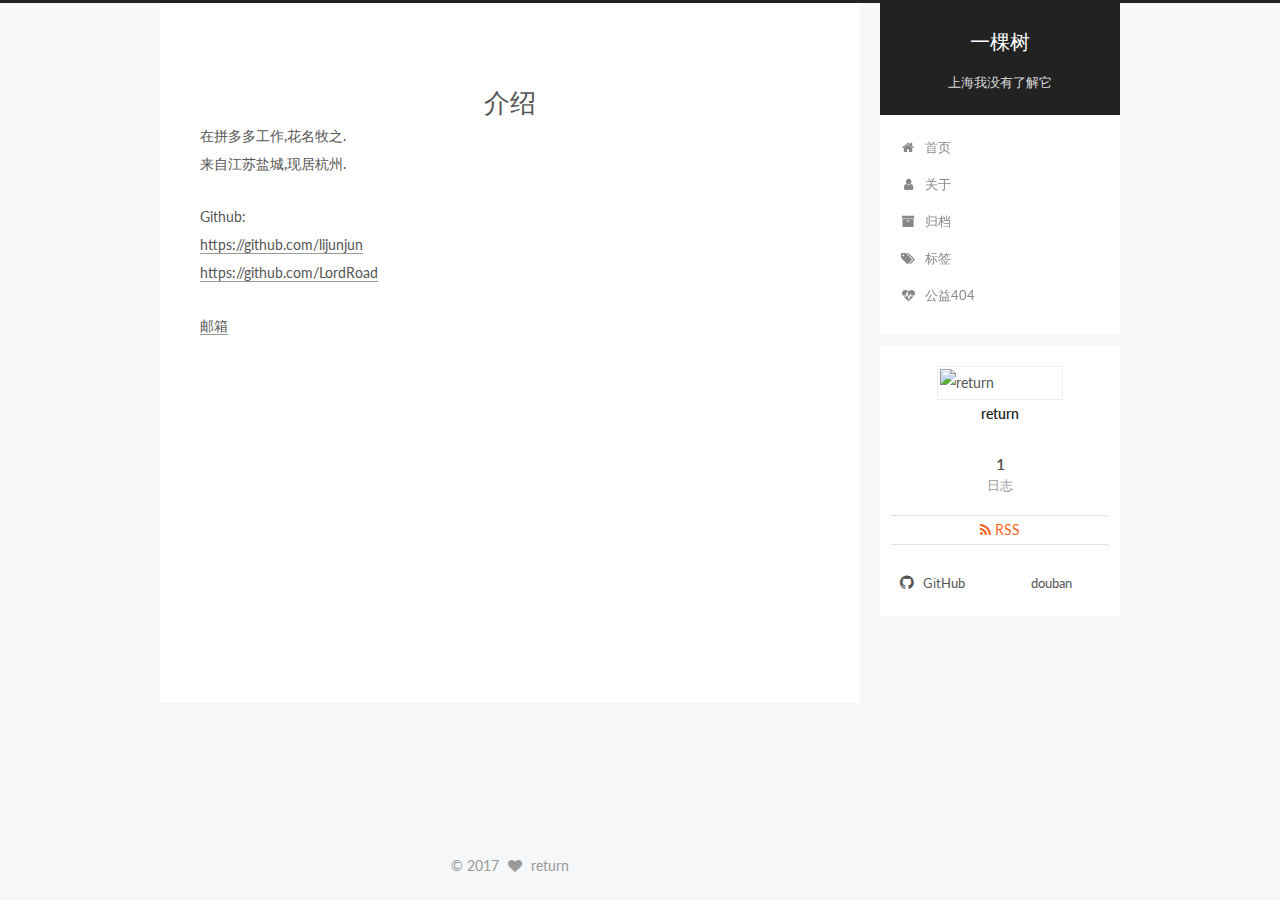
==== commit 099db516: "Site updated: 2017-06-14 16:58:34" ====
--- a/about/index.html
+++ b/about/index.html
@@ -96,16 +96,16 @@
 
 
 
-<meta name="description" content="来自江苏盐城,现居杭州. 邮箱">
+<meta name="description" content="在拼多多工作,花名牧之.来自江苏盐城,现居杭州. Github:  https://github.com/lijunjun  https://github.com/LordRoad 邮箱">
 <meta property="og:type" content="website">
 <meta property="og:title" content="介绍">
 <meta property="og:url" content="http://reartemis.com/about/index.html">
 <meta property="og:site_name" content="一棵树">
-<meta property="og:description" content="来自江苏盐城,现居杭州. 邮箱">
-<meta property="og:updated_time" content="2017-06-12T03:16:35.000Z">
+<meta property="og:description" content="在拼多多工作,花名牧之.来自江苏盐城,现居杭州. Github:  https://github.com/lijunjun  https://github.com/LordRoad 邮箱">
+<meta property="og:updated_time" content="2017-06-14T08:58:08.000Z">
 <meta name="twitter:card" content="summary">
 <meta name="twitter:title" content="介绍">
-<meta name="twitter:description" content="来自江苏盐城,现居杭州. 邮箱">
+<meta name="twitter:description" content="在拼多多工作,花名牧之.来自江苏盐城,现居杭州. Github:  https://github.com/lijunjun  https://github.com/LordRoad 邮箱">
 
 
 
@@ -290,7 +290,8 @@
 
     
     
-      <p>来自江苏盐城,现居杭州.</p>
+      <p>在拼多多工作,花名牧之.<br>来自江苏盐城,现居杭州.</p>
+<p>Github:<br>  <a href="https://github.com/lijunjun" target="_blank" rel="external">https://github.com/lijunjun</a><br>  <a href="https://github.com/LordRoad" target="_blank" rel="external">https://github.com/LordRoad</a></p>
 <p><a href="return_jun@hotmail.com">邮箱</a></p>
 
     
--- a/css/main.css
+++ b/css/main.css
@@ -1678,7 +1678,7 @@
   width: 4px;
   height: 4px;
   border-radius: 50%;
-  background: #4e28c7;
+  background: #ffc2dd;
 }
 .links-of-blogroll {
   font-size: 13px;
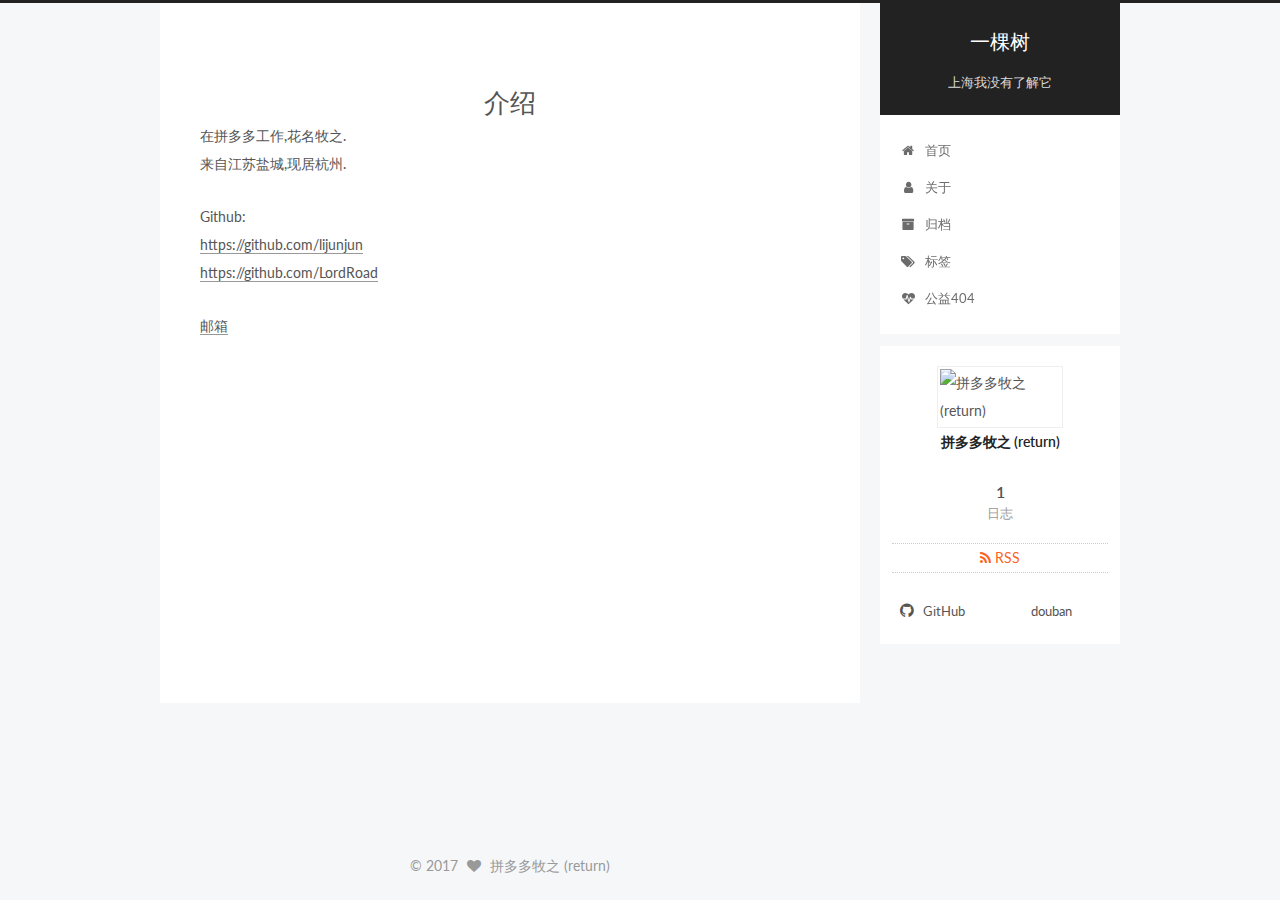
==== commit e2235462: "Site updated: 2017-06-14 17:01:08" ====
--- a/about/index.html
+++ b/about/index.html
@@ -338,8 +338,8 @@
         <div class="site-author motion-element" itemprop="author" itemscope itemtype="http://schema.org/Person">
           <img class="site-author-image" itemprop="image"
                src="http://wx.qlogo.cn/mmopen/ajNVdqHZLLCEL1TCkCicAVtU5LlbMPtamys48VHePLxyuaxpnCmyyGdzfcyVBz3xoY93rCmgQyjk0DNEd08euaw/0"
-               alt="return" />
-          <p class="site-author-name" itemprop="name">return</p>
+               alt="拼多多牧之 (return)" />
+          <p class="site-author-name" itemprop="name">拼多多牧之 (return)</p>
            
               <p class="site-description motion-element" itemprop="description"></p>
           
@@ -426,7 +426,7 @@
   <span class="with-love">
     <i class="fa fa-heart"></i>
   </span>
-  <span class="author" itemprop="copyrightHolder">return</span>
+  <span class="author" itemprop="copyrightHolder">拼多多牧之 (return)</span>
 </div>
 
 
--- a/css/main.css
+++ b/css/main.css
@@ -1678,7 +1678,7 @@
   width: 4px;
   height: 4px;
   border-radius: 50%;
-  background: #ffc2dd;
+  background: #45ff8a;
 }
 .links-of-blogroll {
   font-size: 13px;
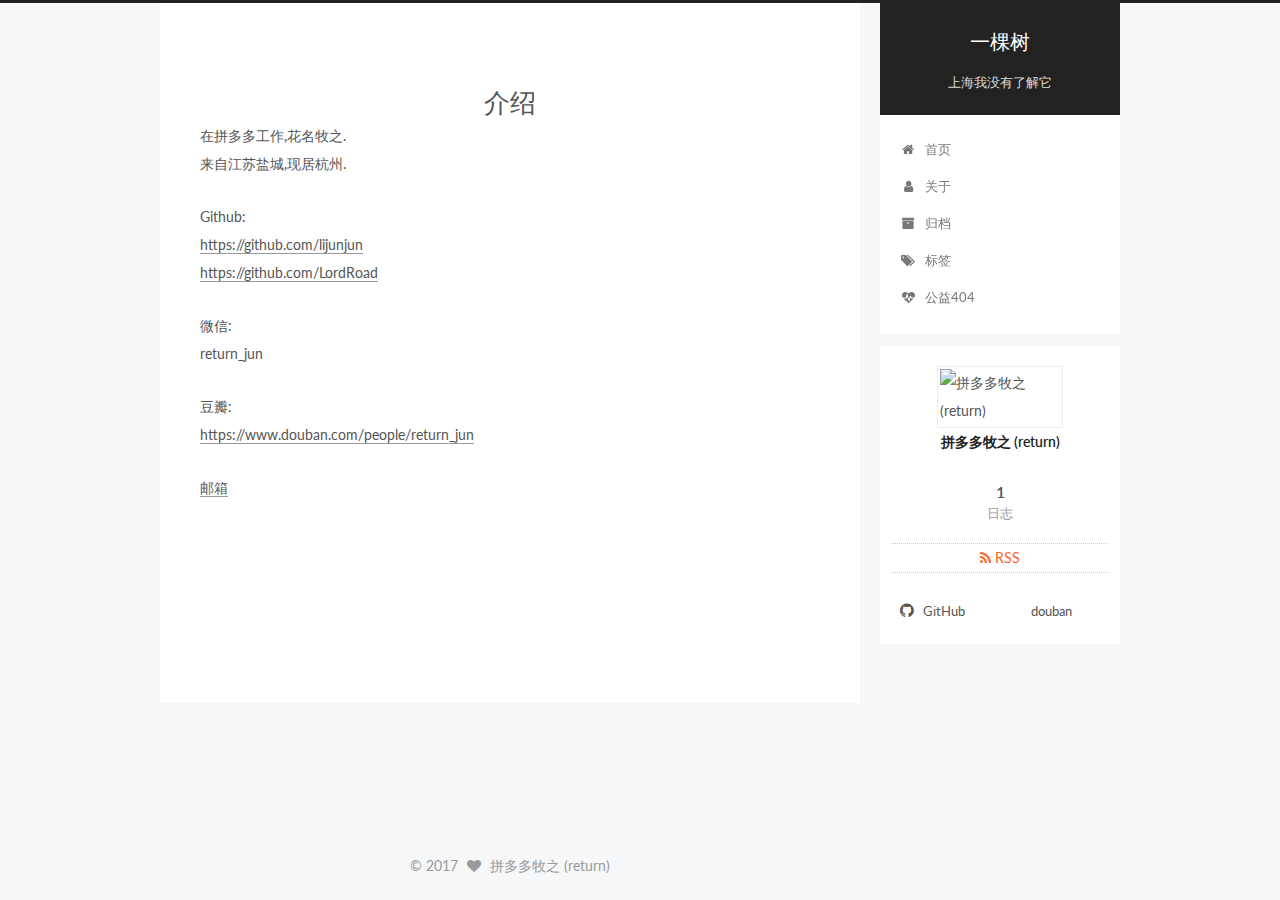
==== commit e8dbe23b: "Site updated: 2017-06-14 17:11:05" ====
--- a/about/index.html
+++ b/about/index.html
@@ -96,16 +96,16 @@
 
 
 
-<meta name="description" content="在拼多多工作,花名牧之.来自江苏盐城,现居杭州. Github:  https://github.com/lijunjun  https://github.com/LordRoad 邮箱">
+<meta name="description" content="在拼多多工作,花名牧之.来自江苏盐城,现居杭州. Github:  https://github.com/lijunjun  https://github.com/LordRoad 微信:  return_jun 豆瓣:  https://www.douban.com/people/return_jun 邮箱">
 <meta property="og:type" content="website">
 <meta property="og:title" content="介绍">
 <meta property="og:url" content="http://reartemis.com/about/index.html">
 <meta property="og:site_name" content="一棵树">
-<meta property="og:description" content="在拼多多工作,花名牧之.来自江苏盐城,现居杭州. Github:  https://github.com/lijunjun  https://github.com/LordRoad 邮箱">
-<meta property="og:updated_time" content="2017-06-14T08:58:08.000Z">
+<meta property="og:description" content="在拼多多工作,花名牧之.来自江苏盐城,现居杭州. Github:  https://github.com/lijunjun  https://github.com/LordRoad 微信:  return_jun 豆瓣:  https://www.douban.com/people/return_jun 邮箱">
+<meta property="og:updated_time" content="2017-06-14T09:10:41.000Z">
 <meta name="twitter:card" content="summary">
 <meta name="twitter:title" content="介绍">
-<meta name="twitter:description" content="在拼多多工作,花名牧之.来自江苏盐城,现居杭州. Github:  https://github.com/lijunjun  https://github.com/LordRoad 邮箱">
+<meta name="twitter:description" content="在拼多多工作,花名牧之.来自江苏盐城,现居杭州. Github:  https://github.com/lijunjun  https://github.com/LordRoad 微信:  return_jun 豆瓣:  https://www.douban.com/people/return_jun 邮箱">
 
 
 
@@ -292,6 +292,8 @@
     
       <p>在拼多多工作,花名牧之.<br>来自江苏盐城,现居杭州.</p>
 <p>Github:<br>  <a href="https://github.com/lijunjun" target="_blank" rel="external">https://github.com/lijunjun</a><br>  <a href="https://github.com/LordRoad" target="_blank" rel="external">https://github.com/LordRoad</a></p>
+<p>微信:<br>  return_jun</p>
+<p>豆瓣:<br>  <a href="https://www.douban.com/people/return_jun" target="_blank" rel="external">https://www.douban.com/people/return_jun</a></p>
 <p><a href="return_jun@hotmail.com">邮箱</a></p>
 
     
--- a/css/main.css
+++ b/css/main.css
@@ -1678,7 +1678,7 @@
   width: 4px;
   height: 4px;
   border-radius: 50%;
-  background: #45ff8a;
+  background: #fff2ff;
 }
 .links-of-blogroll {
   font-size: 13px;
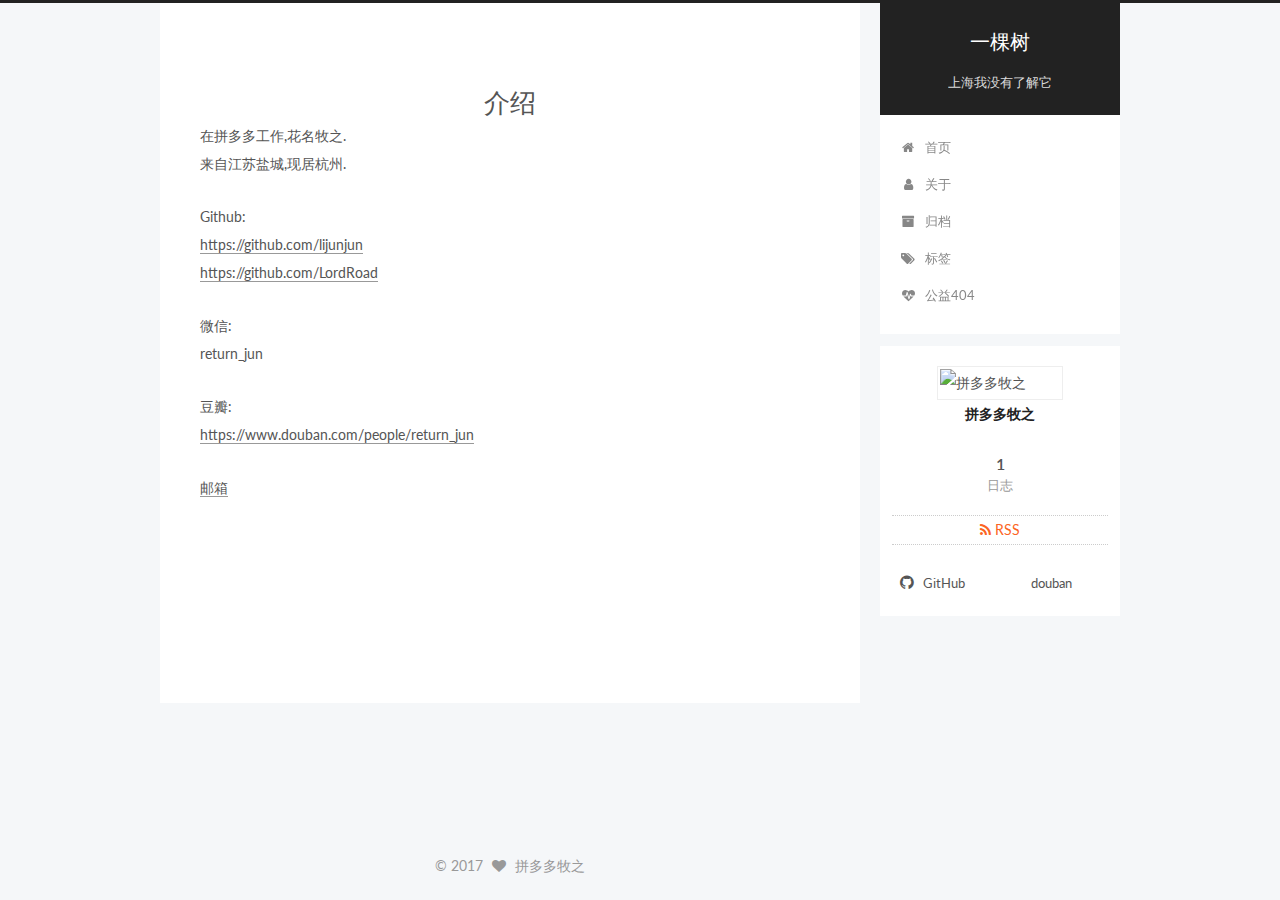
==== commit fb688c26: "Site updated: 2017-06-14 17:11:44" ====
--- a/about/index.html
+++ b/about/index.html
@@ -340,8 +340,8 @@
         <div class="site-author motion-element" itemprop="author" itemscope itemtype="http://schema.org/Person">
           <img class="site-author-image" itemprop="image"
                src="http://wx.qlogo.cn/mmopen/ajNVdqHZLLCEL1TCkCicAVtU5LlbMPtamys48VHePLxyuaxpnCmyyGdzfcyVBz3xoY93rCmgQyjk0DNEd08euaw/0"
-               alt="拼多多牧之 (return)" />
-          <p class="site-author-name" itemprop="name">拼多多牧之 (return)</p>
+               alt="拼多多牧之" />
+          <p class="site-author-name" itemprop="name">拼多多牧之</p>
            
               <p class="site-description motion-element" itemprop="description"></p>
           
@@ -428,7 +428,7 @@
   <span class="with-love">
     <i class="fa fa-heart"></i>
   </span>
-  <span class="author" itemprop="copyrightHolder">拼多多牧之 (return)</span>
+  <span class="author" itemprop="copyrightHolder">拼多多牧之</span>
 </div>
 
 
--- a/css/main.css
+++ b/css/main.css
@@ -1678,7 +1678,7 @@
   width: 4px;
   height: 4px;
   border-radius: 50%;
-  background: #fff2ff;
+  background: #58e36b;
 }
 .links-of-blogroll {
   font-size: 13px;
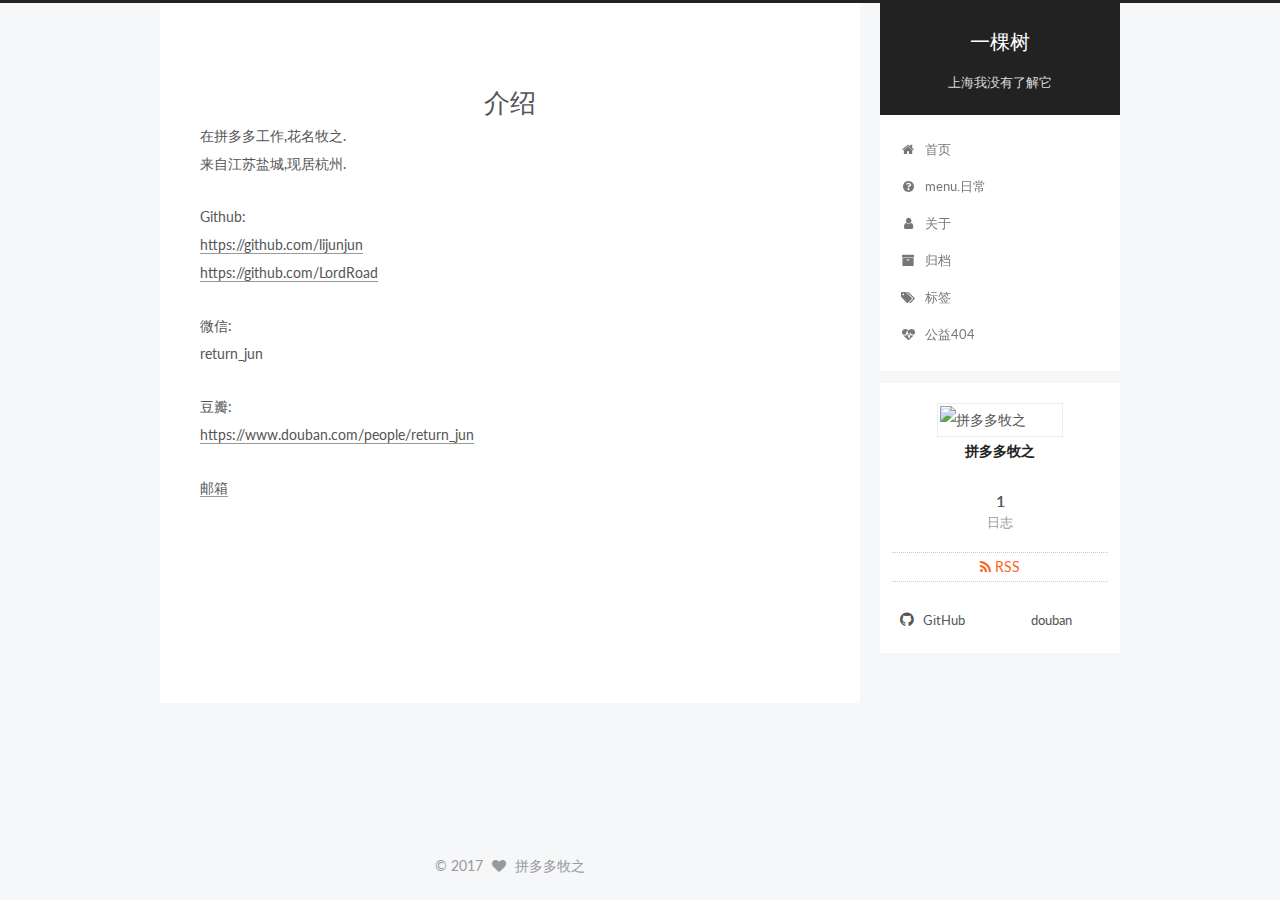
==== commit dfd96e08: "Site updated: 2017-07-20 16:18:36" ====
--- a/about/index.html
+++ b/about/index.html
@@ -82,6 +82,8 @@
 
 
 
+
+  
 
 
   <link rel="alternate" href="/atom.xml" title="一棵树" type="application/atom+xml" />
@@ -221,6 +223,16 @@
         </li>
       
         
+        <li class="menu-item menu-item-日常">
+          <a href="/日常/" rel="section">
+            
+              <i class="menu-item-icon fa fa-fw fa-question-circle"></i> <br />
+            
+            menu.日常
+          </a>
+        </li>
+      
+        
         <li class="menu-item menu-item-about">
           <a href="/about/" rel="section">
             
--- a/css/main.css
+++ b/css/main.css
@@ -1678,7 +1678,7 @@
   width: 4px;
   height: 4px;
   border-radius: 50%;
-  background: #58e36b;
+  background: #c9241f;
 }
 .links-of-blogroll {
   font-size: 13px;
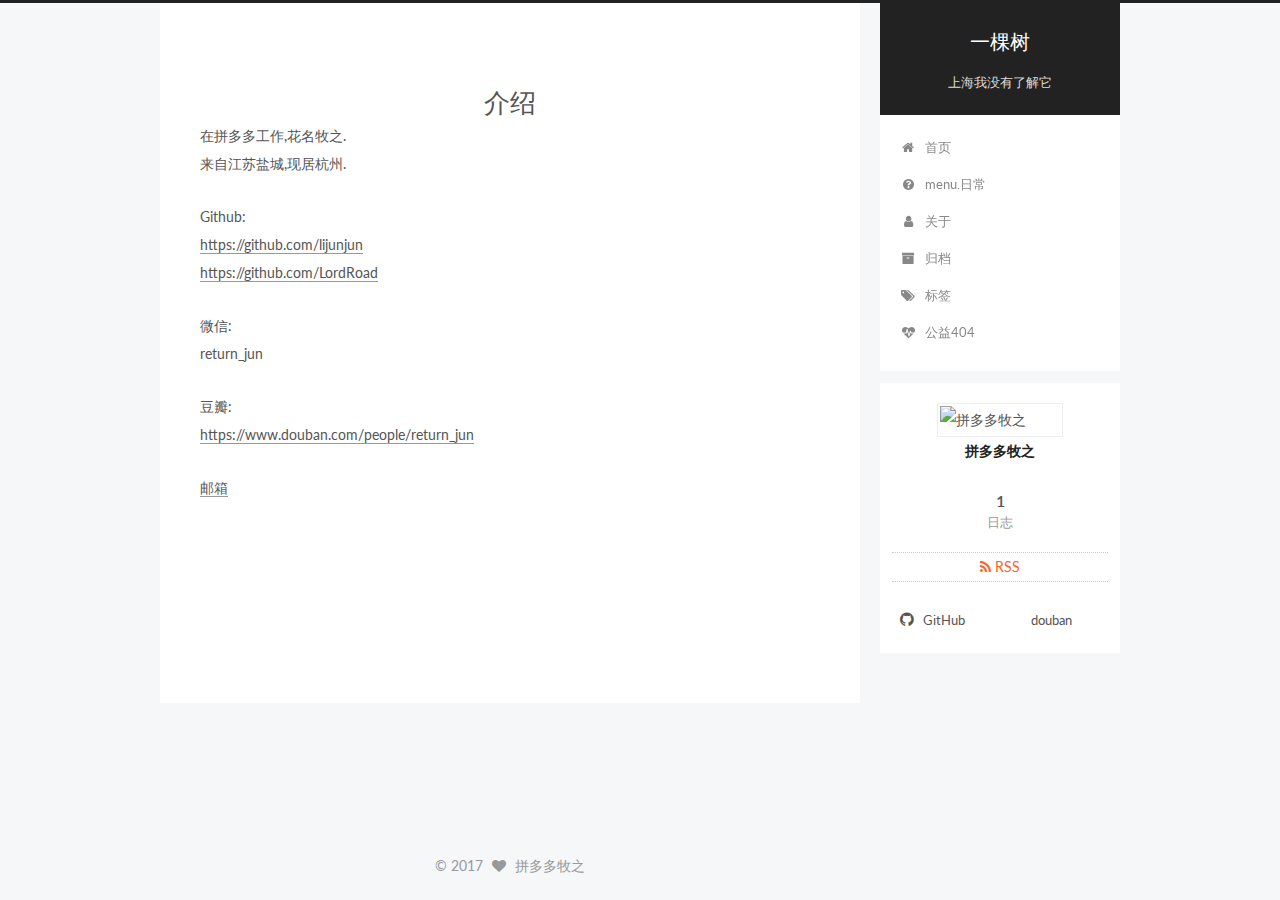
==== commit 686458d5: "Site updated: 2017-07-20 16:21:41" ====
--- a/about/index.html
+++ b/about/index.html
@@ -82,8 +82,6 @@
 
 
 
-
-  
 
 
   <link rel="alternate" href="/atom.xml" title="一棵树" type="application/atom+xml" />
@@ -351,7 +349,7 @@
       <section class="site-overview sidebar-panel sidebar-panel-active">
         <div class="site-author motion-element" itemprop="author" itemscope itemtype="http://schema.org/Person">
           <img class="site-author-image" itemprop="image"
-               src="http://wx.qlogo.cn/mmopen/ajNVdqHZLLCEL1TCkCicAVtU5LlbMPtamys48VHePLxyuaxpnCmyyGdzfcyVBz3xoY93rCmgQyjk0DNEd08euaw/0"
+               src="http://wx.qlogo.cn/mmopen/PiajxSqBRaELpFmw5cVia1uibVsuaNprq8ib1rWDKvGEUwSwFniaAHRUIUAUo7cNh6erQQlAVUl7aibWibp3xzAuXVwcw/0"
                alt="拼多多牧之" />
           <p class="site-author-name" itemprop="name">拼多多牧之</p>
            
--- a/css/main.css
+++ b/css/main.css
@@ -1678,7 +1678,7 @@
   width: 4px;
   height: 4px;
   border-radius: 50%;
-  background: #c9241f;
+  background: #2dd4d4;
 }
 .links-of-blogroll {
   font-size: 13px;
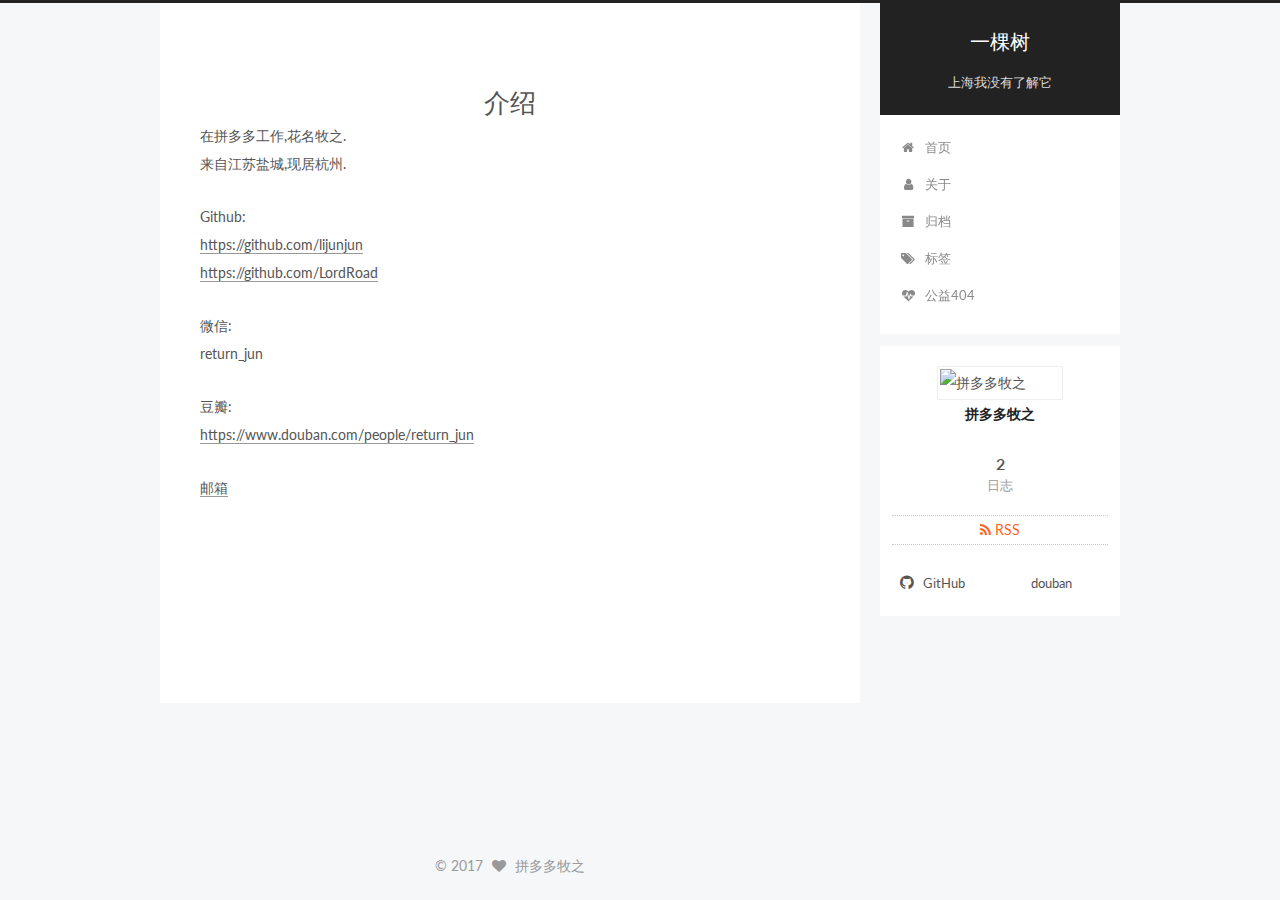
==== commit 1ba52959: "Site updated: 2017-07-20 17:11:09" ====
--- a/about/index.html
+++ b/about/index.html
@@ -221,16 +221,6 @@
         </li>
       
         
-        <li class="menu-item menu-item-日常">
-          <a href="/日常/" rel="section">
-            
-              <i class="menu-item-icon fa fa-fw fa-question-circle"></i> <br />
-            
-            menu.日常
-          </a>
-        </li>
-      
-        
         <li class="menu-item menu-item-about">
           <a href="/about/" rel="section">
             
@@ -361,7 +351,7 @@
           
             <div class="site-state-item site-state-posts">
               <a href="/archives/">
-                <span class="site-state-item-count">1</span>
+                <span class="site-state-item-count">2</span>
                 <span class="site-state-item-name">日志</span>
               </a>
             </div>
--- a/css/main.css
+++ b/css/main.css
@@ -1678,7 +1678,7 @@
   width: 4px;
   height: 4px;
   border-radius: 50%;
-  background: #2dd4d4;
+  background: #d7558e;
 }
 .links-of-blogroll {
   font-size: 13px;
